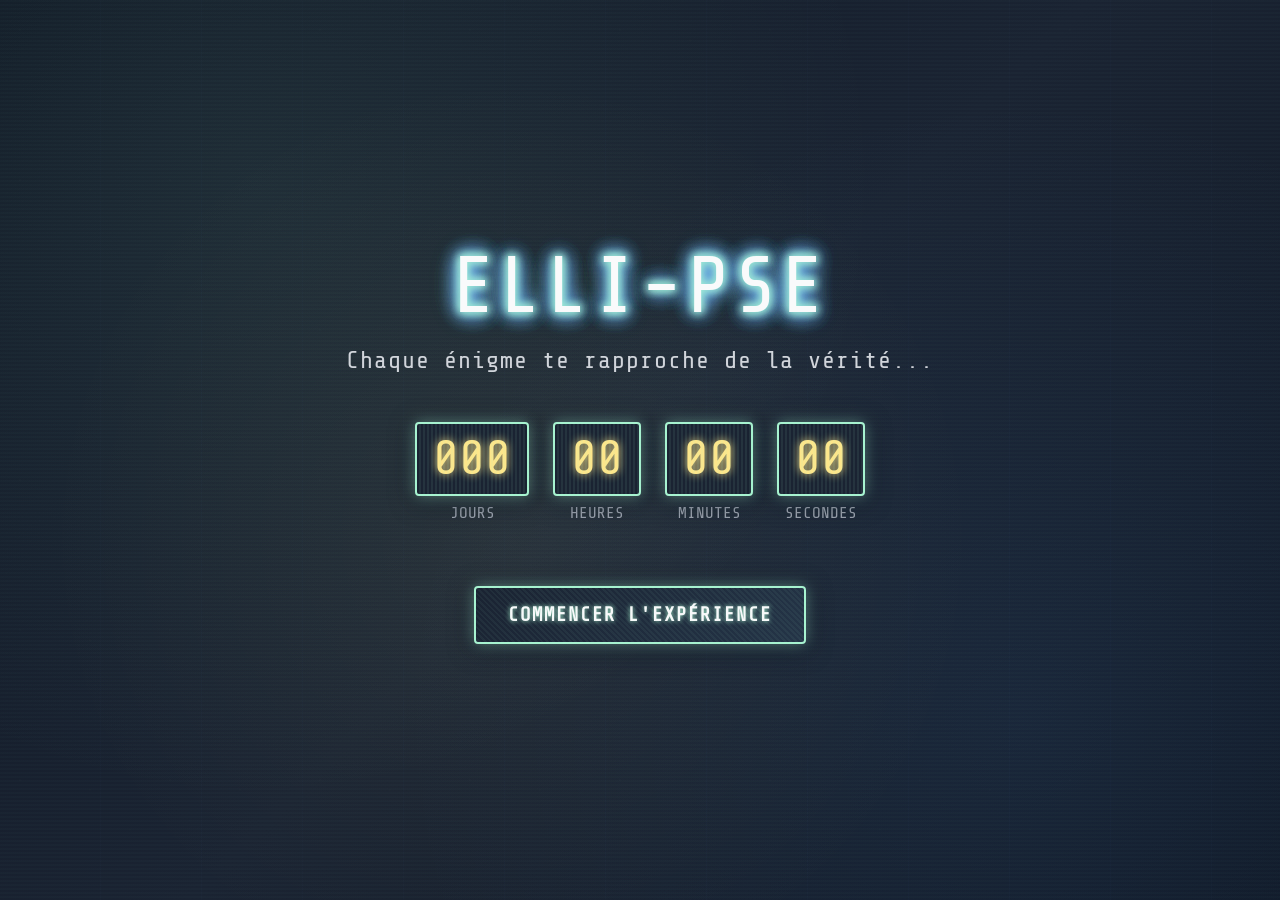
==== public/index.html @ 1a7c295f "Premier déploiement ELLI-PSE" ====
<!DOCTYPE html>
<html lang="fr">
<head>
    <!-- ============================================
         ELLI-PSE - Expérience Interactive Transmédia
         Version: 1.5.20
         © 2025 - La Grande Ourse Prod
    ============================================= -->
    
    <!-- Meta tags essentiels -->
<meta charset="UTF-8">
    <meta name="viewport" content="width=device-width, initial-scale=1.0">
    <meta name="description" content="ELLI-PSE - Une mini-série interactive en 10 épisodes. Résous les énigmes, découvre la vérité derrière Alex.">
    <meta name="theme-color" content="#0F1724">
    
    <!-- Open Graph pour les réseaux sociaux -->
    <meta property="og:title" content="ELLI-PSE - Expérience Interactive">
    <meta property="og:description" content="Une mini-série interactive où chaque indice compte. Plonge dans un thriller immersif et sombre.">
    <meta property="og:type" content="website">
    
<title>ELLI-PSE</title>
    
    <!-- Préchargement des polices pour de meilleures performances -->
    <link rel="preconnect" href="https://fonts.googleapis.com">
    <link rel="preconnect" href="https://fonts.gstatic.com" crossorigin>
    
    <!-- Polices -->
    <link href="https://fonts.googleapis.com/css2?family=Share+Tech+Mono&display=swap" rel="stylesheet">
    
    <!-- Icônes Font Awesome -->
    <link rel="stylesheet" href="https://cdnjs.cloudflare.com/ajax/libs/font-awesome/6.0.0-beta3/css/all.min.css" 
          integrity="sha512-Fo3rlrZj/k7ujTnHg4CGR2D7kSs0v4LLanw2qksYuRlEzO+tcaEPQogQ0KaoGN26/zrn20ImR1DfuLWnOo7aBA==" 
          crossorigin="anonymous" 
          referrerpolicy="no-referrer">
    
    <!-- Feuille de styles principale -->
    <link rel="stylesheet" href="css/styles.css">
</head>
<body>
    <!-- 
    ============================================
    SKIP LINK POUR ACCESSIBILITÉ
    ============================================
    -->
    <a href="#main-content" class="visually-hidden">Aller au contenu principal</a>

    <!-- 
    ============================================
    PAGE D'ACCUEIL AVEC COMPTE À REBOURS
    ============================================
    -->
    <main class="container" id="homePage" role="main">
        <h1 class="title glitch-effect" data-text="ELLI-PSE">ELLI-PSE</h1>
        <p class="subtitle">Chaque énigme te rapproche de la vérité...</p>
        
        <!-- Compte à rebours -->
        <div class="countdown" role="timer" aria-label="Compte à rebours jusqu'au lancement">
            <div class="countdown-item">
                <div class="countdown-value" id="days" aria-label="Jours">000</div>
                <div class="countdown-label">JOURS</div>
            </div>
            <div class="countdown-item">
                <div class="countdown-value" id="hours" aria-label="Heures">00</div>
                <div class="countdown-label">HEURES</div>
            </div>
            <div class="countdown-item">
                <div class="countdown-value" id="minutes" aria-label="Minutes">00</div>
                <div class="countdown-label">MINUTES</div>
            </div>
            <div class="countdown-item">
                <div class="countdown-value" id="seconds" aria-label="Secondes">00</div>
                <div class="countdown-label">SECONDES</div>
            </div>
        </div>
        
        <button class="btn" id="startBtn" type="button" aria-haspopup="dialog">
            Commencer l'expérience
        </button>
    </main>
    
    <!-- 
    ============================================
    MODAL POUR LE CODE D'ACCÈS
    ============================================
    -->
    <div class="modal" id="accessModal" role="dialog" aria-modal="true" aria-labelledby="modalTitle">
        <div class="modal-content">
            <h2 class="modal-title" id="modalTitle">Entrez le code d'accès</h2>
            <label for="accessCode" class="visually-hidden">Code d'accès</label>
            <input type="text" 
                   class="modal-input" 
                   id="accessCode" 
                   placeholder="CODE D'ACCÈS" 
                   maxlength="12"
                   autocomplete="off"
                   aria-describedby="errorMessage">
            <div class="error-message" id="errorMessage" role="alert" aria-live="assertive">
                ⚠ Accès refusé
            </div>
            <div class="modal-buttons">
                <button class="btn modal-btn" id="submitBtn" type="button">Valider</button>
                <button class="btn modal-btn" id="cancelBtn" type="button">Annuler</button>
            </div>
        </div>
    </div>
    
    <!-- 
    ============================================
    MENU PRINCIPAL
    ============================================
    -->
    <div class="terminal-frame" id="mainMenu" role="navigation" aria-label="Menu principal">
        <header class="terminal-header">
            <div class="terminal-title">ELLI-PSE://terminal_access/main_menu</div>
            <div class="terminal-controls" aria-hidden="true">
                <div class="terminal-control control-red"></div>
                <div class="terminal-control control-yellow"></div>
                <div class="terminal-control control-green"></div>
            </div>
        </header>
        
        <h1 class="menu-title">MENU ELLI-PSE</h1>
        <p class="menu-subtitle">Explore les failles, découvre la vérité...</p>
        
        <div class="menu-grid" role="list">
            <div class="menu-item" 
                 data-target="enigmes" 
                 role="listitem" 
                 tabindex="0"
                 aria-label="Accéder aux énigmes">
                <div class="menu-icon" aria-hidden="true"><i class="fas fa-puzzle-piece"></i></div>
                <h2 class="menu-item-title">ÉNIGMES</h2>
                <p class="menu-desc">Résous les puzzles pour avancer dans l'histoire</p>
            </div>
            
            <div class="menu-item" 
                 data-target="episodes" 
                 role="listitem" 
                 tabindex="0"
                 aria-label="Accéder aux épisodes">
                <div class="menu-icon" aria-hidden="true"><i class="fas fa-film"></i></div>
                <h2 class="menu-item-title">ÉPISODES</h2>
                <p class="menu-desc">Découvre les chapitres de l'histoire</p>
            </div>
            
            <div class="menu-item" 
                 data-target="faq" 
                 role="listitem" 
                 tabindex="0"
                 aria-label="Accéder à la FAQ">
                <div class="menu-icon" aria-hidden="true"><i class="fas fa-question-circle"></i></div>
                <h2 class="menu-item-title">FAQ</h2>
                <p class="menu-desc">Toutes les réponses à tes questions</p>
            </div>
            
            <div class="menu-item" 
                 data-target="apropos" 
                 role="listitem" 
                 tabindex="0"
                 aria-label="Accéder à la page À propos">
                <div class="menu-icon" aria-hidden="true"><i class="fas fa-info-circle"></i></div>
                <h2 class="menu-item-title">À PROPOS DE NOUS</h2>
                <p class="menu-desc">Qui sommes-nous et quelle est notre mission</p>
            </div>
        </div>
        
        <a href="#" class="back-btn" id="homeBtn">Retour à l'accueil</a>
        
        <footer class="terminal-footer">
            <div class="status">
                <div class="status-dot" aria-hidden="true"></div>
                <span>Connexion sécurisée</span>
            </div>
            <div class="version">v1.5.20</div>
        </footer>
    </div>
    
    <!-- 
    ============================================
    PAGE FAQ
    ============================================
    -->
    <article class="terminal-frame content-page" id="faqPage">
        <header class="terminal-header">
            <div class="terminal-title">ELLI-PSE://terminal_access/faq</div>
            <div class="terminal-controls" aria-hidden="true">
                <div class="terminal-control control-red"></div>
                <div class="terminal-control control-yellow"></div>
                <div class="terminal-control control-green"></div>
            </div>
        </header>
        
        <h1 class="content-title">FAQ – Décrypte l'univers d'ELLI-PSE</h1>
        
        <section class="content-section">
            <div class="faq-item">
                <h3 class="faq-question">
                    <i class="fas fa-question-circle" aria-hidden="true"></i> 
                    Qu'est-ce qu'ELLI-PSE ?
                </h3>
                <p class="faq-answer">Une mini-série interactive en 10 épisodes, où chaque indice compte. Plus tu explores, plus tu comprends la vérité derrière Alex.</p>
            </div>
            
            <div class="faq-item">
                <h3 class="faq-question">
                    <i class="fas fa-gamepad" aria-hidden="true"></i> 
                    Comment participer à l'expérience interactive ?
                </h3>
                <p class="faq-answer">Sur chaque épisode, des énigmes sont cachées. Trouve les codes, scanne les indices, et accède à des révélations exclusives via cette plateforme.</p>
            </div>
            
            <div class="faq-item">
                <h3 class="faq-question">
                    <i class="fas fa-calendar-alt" aria-hidden="true"></i> 
                    Quand sortent les prochains épisodes ?
                </h3>
                <p class="faq-answer">Le premier épisode sera disponible le dimanche 25 janvier 2026 à 15h20. Les suivants seront débloqués chaque dimanche à la même heure. Le menu "Épisodes" affiche le planning complet.</p>
            </div>
            
            <div class="faq-item">
                <h3 class="faq-question">
                    <i class="fas fa-user-circle" aria-hidden="true"></i> 
                    Ai-je besoin d'un compte pour jouer ?
                </h3>
                <p class="faq-answer">Non, pas besoin de compte. Tu peux accéder librement aux énigmes et vidéos. Mais attention : certains codes ne sont trouvables qu'en communauté...</p>
            </div>
            
            <div class="faq-item">
                <h3 class="faq-question">
                    <i class="fas fa-lightbulb" aria-hidden="true"></i> 
                    Un indice sera-t-il donné si je bloque sur une énigme ?
                </h3>
                <p class="faq-answer">Oui, via notre groupe Telegram (lien disponible après certains épisodes), où les spectateurs s'entraident pour percer les mystères d'ELLI-PSE.</p>
            </div>
            
            <div class="faq-item">
                <h3 class="faq-question">
                    <i class="fas fa-clock" aria-hidden="true"></i> 
                    Puis-je visionner les épisodes plus tard ?
                </h3>
                <p class="faq-answer">Oui, une fois débloqués, tous les épisodes restent disponibles dans la rubrique "Épisodes" pour être visionnés à tout moment.</p>
            </div>
            
            <div class="faq-item">
                <h3 class="faq-question">
                    <i class="fas fa-coins" aria-hidden="true"></i> 
                    L'expérience est-elle gratuite ?
                </h3>
                <p class="faq-answer">Oui, le projet est 100 % gratuit et indépendant. Partager la série est la meilleure façon de nous soutenir.</p>
            </div>
            
            <div class="faq-item">
                <h3 class="faq-question">
                    <i class="fas fa-book" aria-hidden="true"></i> 
                    Est-ce une histoire vraie ?
                </h3>
                <p class="faq-answer">Non. Bien que l'univers s'inspire d'éléments réalistes, tout est fictif et conçu pour l'expérience interactive.</p>
            </div>
            
            <div class="faq-item">
                <h3 class="faq-question">
                    <i class="fas fa-user-secret" aria-hidden="true"></i> 
                    Qui est vraiment Alex ?
                </h3>
                <p class="faq-answer">Certains disent qu'il est une victime, d'autres qu'il cache plus qu'il ne le montre. La vérité se cache dans les fichiers que toi seul peux déverrouiller.</p>
            </div>
            
            <div class="faq-item">
                <h3 class="faq-question">
                    <i class="fas fa-exclamation-triangle" aria-hidden="true"></i> 
                    Puis-je échouer dans l'expérience ?
                </h3>
                <p class="faq-answer">Il n'y a pas d'échec… seulement des vérités que tu n'as pas encore découvertes. Plus tu cherches, plus le puzzle se complète. Mais attention : chaque seconde compte.</p>
            </div>
        </section>
        
        <a href="#" class="back-btn back-to-menu">Retour au menu</a>
        
        <footer class="terminal-footer">
            <div class="status">
                <div class="status-dot" aria-hidden="true"></div>
                <span>Connexion sécurisée</span>
            </div>
            <div class="version">v1.5.20</div>
        </footer>
    </article>
    
    <!-- 
    ============================================
    PAGE À PROPOS
    ============================================
    -->
    <article class="terminal-frame content-page" id="aproposPage">
        <header class="terminal-header">
            <div class="terminal-title">ELLI-PSE://terminal_access/about</div>
            <div class="terminal-controls" aria-hidden="true">
                <div class="terminal-control control-red"></div>
                <div class="terminal-control control-yellow"></div>
                <div class="terminal-control control-green"></div>
            </div>
        </header>
        
        <h1 class="content-title">À propos – La Grande Ourse x ELLI-PSE</h1>
        
        <section class="content-section">
            <p class="about-text">La Grande Ourse est une boîte de production indépendante fondée par trois passionnés d'audiovisuel, née de l'association L'Étoile de la Grande Ourse.</p>
            
            <p class="about-text">Notre objectif : donner vie à des idées originales et faire émerger les talents de jeunes créateurs issus de la banlieue sud de Paris.</p>
            
            <p class="about-text">Nous croyons en la force des histoires, en leur pouvoir de fédérer, d'émouvoir et d'inspirer. Chaque projet que nous portons vise à offrir une voix à ceux qu'on entend trop peu, à créer des récits percutants, immersifs et porteurs de sens.</p>
            
            <p class="about-text">Avec ELLI-PSE, notre ambition est claire : plonger le public dans un thriller immersif, sombre et intrigant, où chaque épisode dévoile une nouvelle pièce du puzzle. Énigmes, indices cachés, secrets enfouis… à vous de découvrir la vérité.</p>
            
            <div class="mission-section">
                <h2 class="mission-title">
                    <i class="fas fa-bullseye" aria-hidden="true"></i> 
                    Notre mission
                </h2>
                <ul class="mission-list">
                    <li class="mission-item">Offrir des récits percutants et interactifs</li>
                    <li class="mission-item">Éveiller, surprendre, déranger parfois, toujours captiver</li>
                    <li class="mission-item">Créer une communauté de spectateurs-enquêteurs qui vivent l'histoire en même temps qu'ils la regardent</li>
                </ul>
            </div>
            
            <div class="mission-section">
                <h2 class="mission-title">
                    <i class="fas fa-lightbulb" aria-hidden="true"></i> 
                    Et après ?
                </h2>
                <p class="about-text">ELLI-PSE n'est qu'un début. De nouveaux formats arrivent bientôt : courts-métrages, séries web, expériences interactives inédites.</p>
                <p class="about-text">Merci de soutenir ce projet indépendant en partageant la série et en rejoignant l'aventure.</p>
            </div>
            
            <nav class="social-section" aria-label="Liens sociaux">
                <a href="https://instagram.com/lgoprod" 
                   target="_blank" 
                   rel="noopener noreferrer" 
                   class="social-link"
                   aria-label="Suivez-nous sur Instagram @lgoprod (ouvre dans un nouvel onglet)">
                    <i class="fab fa-instagram" aria-hidden="true"></i> 
                    Suivez-nous sur Instagram : @lgoprod
                </a>
                <a href="mailto:grandeourseprod@gmail.com" 
                   class="social-link"
                   aria-label="Envoyer un email à grandeourseprod@gmail.com">
                    <i class="fas fa-envelope" aria-hidden="true"></i> 
                    Contactez-nous : grandeourseprod@gmail.com
                </a>
</nav>
            
            <p class="copyright">© 2025 – La Grande Ourse Prod</p>
        </section>
        
        <a href="#" class="back-btn back-to-menu">Retour au menu</a>
        
        <footer class="terminal-footer">
            <div class="status">
                <div class="status-dot" aria-hidden="true"></div>
                <span>Connexion sécurisée</span>
            </div>
            <div class="version">v1.5.20</div>
        </footer>
    </article>
    
    <!-- 
    ============================================
    PAGE ÉNIGMES
    ============================================
    -->
    <article class="terminal-frame content-page" id="enigmesPage">
        <header class="terminal-header">
            <div class="terminal-title">ELLI-PSE://terminal_access/enigmes</div>
            <div class="terminal-controls" aria-hidden="true">
                <div class="terminal-control control-red"></div>
                <div class="terminal-control control-yellow"></div>
                <div class="terminal-control control-green"></div>
            </div>
        </header>
        
        <h1 class="content-title">ÉNIGMES</h1>
        <p class="subtitle">Sélectionnez un dossier et entrez le code d'accès pour déverrouiller les indices</p>
        
        <!-- Section de progression -->
        <section class="progress-section" id="progressSection" aria-label="Progression du mystère">
            <div class="mission-section">
                <h2 class="mission-title">
                    <i class="fas fa-puzzle-piece" aria-hidden="true"></i> 
                    Progression du mystère
                </h2>
                <div class="progress-container">
                    <div class="progress-bar" role="progressbar" aria-valuenow="0" aria-valuemin="0" aria-valuemax="8">
                        <div class="progress-fill" id="progressFill"></div>
                        <div class="progress-text" id="progressText">0/8 lettres découvertes</div>
                    </div>
                    <div class="letters-discovered" id="lettersDiscovered" role="list" aria-label="Lettres découvertes">
                        <div class="letter-slot" data-position="1" role="listitem" aria-label="Lettre 1: non découverte">?</div>
                        <div class="letter-slot" data-position="2" role="listitem" aria-label="Lettre 2: non découverte">?</div>
                        <div class="letter-slot" data-position="3" role="listitem" aria-label="Lettre 3: non découverte">?</div>
                        <div class="letter-slot" data-position="4" role="listitem" aria-label="Lettre 4: non découverte">?</div>
                        <div class="letter-slot" data-position="5" role="listitem" aria-label="Lettre 5: non découverte">?</div>
                        <div class="letter-slot" data-position="6" role="listitem" aria-label="Lettre 6: non découverte">?</div>
                        <div class="letter-slot" data-position="7" role="listitem" aria-label="Lettre 7: non découverte">?</div>
                        <div class="letter-slot" data-position="8" role="listitem" aria-label="Lettre 8: non découverte">?</div>
                    </div>
                    <div class="final-word" id="finalWord" style="display: none;" role="alert">
                        <div class="final-word-title">🎉 MYSTÈRE RÉSOLU ! 🎉</div>
                        <div class="final-word-text">ELLIPSE2</div>
                        <div class="final-word-subtitle">Félicitations ! Vous avez percé le secret d'ELLI-PSE.</div>
                    </div>
                </div>
            </div>
        </section>
        
        <section class="content-section">
            <!-- Grille des dossiers d'énigmes -->
            <div class="enigme-folders-grid" role="list" aria-label="Dossiers des énigmes">
                <div class="enigme-folder" 
                     data-episode="1" 
                     data-password="Le vrai fichier est ailleurs"
                     role="listitem"
                     tabindex="0"
                     aria-label="Dossier Épisode 1 - Verrouillé">
                    <div class="folder-icon" aria-hidden="true"><i class="fas fa-folder"></i></div>
                    <div class="folder-title">ÉPISODE 1</div>
                    <div class="folder-status">VERROUILLÉ</div>
                </div>
                
                <div class="enigme-folder" 
                     data-episode="2" 
                     data-password="AL920315"
                     role="listitem"
                     tabindex="0"
                     aria-label="Dossier Épisode 2 - Verrouillé">
                    <div class="folder-icon" aria-hidden="true"><i class="fas fa-folder"></i></div>
                    <div class="folder-title">ÉPISODE 2</div>
                    <div class="folder-status">VERROUILLÉ</div>
                </div>
                
                <div class="enigme-folder" 
                     data-episode="3" 
                     data-password="Homework got your head in a whirl?"
                     role="listitem"
                     tabindex="0"
                     aria-label="Dossier Épisode 3 - Verrouillé">
                    <div class="folder-icon" aria-hidden="true"><i class="fas fa-folder"></i></div>
                    <div class="folder-title">ÉPISODE 3</div>
                    <div class="folder-status">VERROUILLÉ</div>
                </div>
                
                <div class="enigme-folder" 
                     data-episode="4" 
                     data-password="Attention, le danger approche rapidement"
                     role="listitem"
                     tabindex="0"
                     aria-label="Dossier Épisode 4 - Verrouillé">
                    <div class="folder-icon" aria-hidden="true"><i class="fas fa-folder"></i></div>
                    <div class="folder-title">ÉPISODE 4</div>
                    <div class="folder-status">VERROUILLÉ</div>
                </div>
                
                <div class="enigme-folder" 
                     data-episode="5" 
                     data-password="4.7-Pourpre"
                     role="listitem"
                     tabindex="0"
                     aria-label="Dossier Épisode 5 - Verrouillé">
                    <div class="folder-icon" aria-hidden="true"><i class="fas fa-folder"></i></div>
                    <div class="folder-title">ÉPISODE 5</div>
                    <div class="folder-status">VERROUILLÉ</div>
                </div>
                
                <div class="enigme-folder" 
                     data-episode="6" 
                     data-password="MOSAÏQUE"
                     role="listitem"
                     tabindex="0"
                     aria-label="Dossier Épisode 6 - Verrouillé">
                    <div class="folder-icon" aria-hidden="true"><i class="fas fa-folder"></i></div>
                    <div class="folder-title">ÉPISODE 6</div>
                    <div class="folder-status">VERROUILLÉ</div>
                </div>
                
                <div class="enigme-folder" 
                     data-episode="7" 
                     data-password="SALTCRYPTO_EVA94"
                     role="listitem"
                     tabindex="0"
                     aria-label="Dossier Épisode 7 - Verrouillé">
                    <div class="folder-icon" aria-hidden="true"><i class="fas fa-folder"></i></div>
                    <div class="folder-title">ÉPISODE 7</div>
                    <div class="folder-status">VERROUILLÉ</div>
                </div>
                
                <div class="enigme-folder" 
                     data-episode="8" 
                     data-password="05.22.01.94"
                     role="listitem"
                     tabindex="0"
                     aria-label="Dossier Épisode 8 - Verrouillé">
                    <div class="folder-icon" aria-hidden="true"><i class="fas fa-folder"></i></div>
                    <div class="folder-title">ÉPISODE 8</div>
                    <div class="folder-status">VERROUILLÉ</div>
                </div>
                
                <div class="enigme-folder" 
                     data-episode="9" 
                     data-password="Lot 47"
                     role="listitem"
                     tabindex="0"
                     aria-label="Dossier Épisode 9 - Verrouillé">
                    <div class="folder-icon" aria-hidden="true"><i class="fas fa-folder"></i></div>
                    <div class="folder-title">ÉPISODE 9</div>
                    <div class="folder-status">VERROUILLÉ</div>
                </div>
                
                <div class="enigme-folder" 
                     data-episode="10" 
                     data-password="ELLIPSE2"
                     role="listitem"
                     tabindex="0"
                     aria-label="Dossier Épisode 10 - Verrouillé">
                    <div class="folder-icon" aria-hidden="true"><i class="fas fa-folder"></i></div>
                    <div class="folder-title">ÉPISODE 10</div>
                    <div class="folder-status">VERROUILLÉ</div>
                </div>
            </div>
            
            <!-- Section d'authentification -->
            <div class="enigme-auth-section" id="enigmeAuthSection" style="display: none;">
                <div class="mission-section">
                    <h2 class="mission-title">
                        <i class="fas fa-key" aria-hidden="true"></i> 
                        Authentification requise
                    </h2>
                    <p class="about-text" id="selectedEpisodeText">
                        Saisissez le mot de passe pour accéder aux indices de l'épisode sélectionné.
                    </p>
                    
                    <div class="text-center" style="margin: 2rem 0;">
                        <label for="enigmePasswordInput" class="visually-hidden">Mot de passe de l'énigme</label>
                        <input type="password" 
                               class="enigme-password-input" 
                               id="enigmePasswordInput" 
                               placeholder="MOT DE PASSE" 
                               maxlength="50"
                               autocomplete="off">
                        <div style="margin-top: 1rem;">
                            <button class="btn enigme-submit-btn" id="enigmeSubmitBtn" type="button">
                                DÉVERROUILLER
                            </button>
                            <button class="btn enigme-cancel-btn" id="enigmeCancelBtn" type="button">
                                ANNULER
                            </button>
                        </div>
                    </div>
                </div>
            </div>
            
            <!-- Contenu déverrouillé -->
            <div class="enigme-content" id="enigmeContent" style="display: none;">
                <div class="mission-section">
                    <h2 class="mission-title" id="contentTitle">
                        <i class="fas fa-unlock" aria-hidden="true"></i> 
                        INDICE DÉCHIFFRÉ
                    </h2>
                    <div class="enigme-unlocked-content" id="unlockedContent">
                        <!-- Le contenu sera injecté dynamiquement via JavaScript -->
                    </div>
                    
                    <!-- Container pour les fichiers bonus (chargés depuis episodes.json) -->
                    <div id="bonusFilesContainer" class="bonus-section" style="display: none;">
                        <!-- Les fichiers bonus seront injectés ici automatiquement -->
                    </div>
                    
                    <div class="text-center" style="margin: 2rem 0;">
                        <button class="btn" id="backToFoldersBtn" type="button">
                            RETOUR AUX DOSSIERS
                        </button>
                    </div>
                </div>
            </div>
        </section>
        
        <a href="#" class="back-btn back-to-menu">Retour au menu</a>
        
        <footer class="terminal-footer">
            <div class="status">
                <div class="status-dot" aria-hidden="true"></div>
                <span>Connexion sécurisée</span>
            </div>
            <div class="version">v1.5.20</div>
        </footer>
    </article>
    
    <!-- 
    ============================================
    PAGE ÉPISODES
    ============================================
    -->
    <article class="terminal-frame content-page" id="episodesPage">
        <header class="terminal-header">
            <div class="terminal-title">ELLI-PSE://terminal_access/episodes</div>
            <div class="terminal-controls" aria-hidden="true">
                <div class="terminal-control control-red"></div>
                <div class="terminal-control control-yellow"></div>
                <div class="terminal-control control-green"></div>
            </div>
        </header>
        
        <h1 class="content-title">ÉPISODES</h1>
        <p class="subtitle">Le premier épisode sera diffusé le dimanche 25 janvier 2026 à 15h20.<br>Les suivants arriveront chaque dimanche à la même heure...</p>
        
        <!-- Grille des épisodes générée dynamiquement -->
        <section class="content-section">
            <div class="episodes-grid" id="episodesGrid" role="list" aria-label="Liste des épisodes">
                <!-- Les épisodes seront générés dynamiquement via JavaScript -->
            </div>
        </section>
        
        <!-- Planning des énigmes avec boutons de résolution -->
        <section class="content-section">
            <div class="mission-section">
                <h2 class="mission-title">
                    <i class="fas fa-key" aria-hidden="true"></i> 
                    Planning des Énigmes
                </h2>
                <ul class="episodes-list" id="episodesList" role="list">
                    <li class="episode-item" data-episode="1">
                        <div class="episode-info">
                            <span class="episode-label">Épisode 1</span>
                            <span class="episode-date">25 janvier 2026 – 15h20</span>
                        </div>
                        <button class="enigme-resolve-btn locked" id="resolveBtn-1" type="button" aria-label="Résoudre l'énigme de l'épisode 1">
                            <i class="fas fa-lock" aria-hidden="true"></i> Résoudre l'énigme
                        </button>
                    </li>
                    <li class="episode-item" data-episode="2">
                        <div class="episode-info">
                            <span class="episode-label">Épisode 2</span>
                            <span class="episode-date">Chaque dimanche – 15h20</span>
                        </div>
                        <button class="enigme-resolve-btn locked" id="resolveBtn-2" type="button" aria-label="Résoudre l'énigme de l'épisode 2">
                            <i class="fas fa-lock" aria-hidden="true"></i> Résoudre l'énigme
                        </button>
                    </li>
                    <li class="episode-item" data-episode="3">
                        <div class="episode-info">
                            <span class="episode-label">Épisode 3</span>
                            <span class="episode-date">Chaque dimanche – 15h20</span>
                        </div>
                        <button class="enigme-resolve-btn locked" id="resolveBtn-3" type="button" aria-label="Résoudre l'énigme de l'épisode 3">
                            <i class="fas fa-lock" aria-hidden="true"></i> Résoudre l'énigme
                        </button>
                    </li>
                    <li class="episode-item" data-episode="4">
                        <div class="episode-info">
                            <span class="episode-label">Épisode 4</span>
                            <span class="episode-date">Chaque dimanche – 15h20</span>
                        </div>
                        <button class="enigme-resolve-btn locked" id="resolveBtn-4" type="button" aria-label="Résoudre l'énigme de l'épisode 4">
                            <i class="fas fa-lock" aria-hidden="true"></i> Résoudre l'énigme
                        </button>
                    </li>
                    <li class="episode-item" data-episode="5">
                        <div class="episode-info">
                            <span class="episode-label">Épisode 5</span>
                            <span class="episode-date">Chaque dimanche – 15h20</span>
                        </div>
                        <button class="enigme-resolve-btn locked" id="resolveBtn-5" type="button" aria-label="Résoudre l'énigme de l'épisode 5">
                            <i class="fas fa-lock" aria-hidden="true"></i> Résoudre l'énigme
                        </button>
                    </li>
                    <li class="episode-item" data-episode="6">
                        <div class="episode-info">
                            <span class="episode-label">Épisode 6</span>
                            <span class="episode-date">Chaque dimanche – 15h20</span>
                        </div>
                        <button class="enigme-resolve-btn locked" id="resolveBtn-6" type="button" aria-label="Résoudre l'énigme de l'épisode 6">
                            <i class="fas fa-lock" aria-hidden="true"></i> Résoudre l'énigme
                        </button>
                    </li>
                    <li class="episode-item" data-episode="7">
                        <div class="episode-info">
                            <span class="episode-label">Épisode 7</span>
                            <span class="episode-date">Chaque dimanche – 15h20</span>
                        </div>
                        <button class="enigme-resolve-btn locked" id="resolveBtn-7" type="button" aria-label="Résoudre l'énigme de l'épisode 7">
                            <i class="fas fa-lock" aria-hidden="true"></i> Résoudre l'énigme
                        </button>
                    </li>
                    <li class="episode-item" data-episode="8">
                        <div class="episode-info">
                            <span class="episode-label">Épisode 8</span>
                            <span class="episode-date">Chaque dimanche – 15h20</span>
                        </div>
                        <button class="enigme-resolve-btn locked" id="resolveBtn-8" type="button" aria-label="Résoudre l'énigme de l'épisode 8">
                            <i class="fas fa-lock" aria-hidden="true"></i> Résoudre l'énigme
                        </button>
                    </li>
                    <li class="episode-item" data-episode="9">
                        <div class="episode-info">
                            <span class="episode-label">Épisode 9</span>
                            <span class="episode-date">Chaque dimanche – 15h20</span>
                        </div>
                        <button class="enigme-resolve-btn locked" id="resolveBtn-9" type="button" aria-label="Résoudre l'énigme de l'épisode 9">
                            <i class="fas fa-lock" aria-hidden="true"></i> Résoudre l'énigme
                        </button>
                    </li>
                    <li class="episode-item" data-episode="10">
                        <div class="episode-info">
                            <span class="episode-label">Épisode 10</span>
                            <span class="episode-date">Finale – 15h20</span>
                        </div>
                        <button class="enigme-resolve-btn locked" id="resolveBtn-10" type="button" aria-label="Résoudre l'énigme de l'épisode 10">
                            <i class="fas fa-lock" aria-hidden="true"></i> Résoudre l'énigme
                        </button>
                    </li>
                </ul>
            </div>
        </section>
        
        <a href="#" class="back-btn back-to-menu">Retour au menu</a>
        
        <footer class="terminal-footer">
            <div class="status">
                <div class="status-dot" aria-hidden="true"></div>
                <span>Connexion sécurisée</span>
            </div>
            <div class="version">v1.5.20</div>
        </footer>
    </article>

    <!-- 
    ============================================
    NOTIFICATIONS ET OVERLAYS
    ============================================
    -->
    
    <!-- Notification de chargement -->
    <div class="enigme-loading" id="enigmeLoading" role="status" aria-live="polite">
        <div class="enigme-loading-text">Téléchargement de l'indice...</div>
        <div class="enigme-loading-bar">
            <div class="enigme-loading-progress" id="enigmeLoadingProgress"></div>
        </div>
    </div>
    
    <!-- Notification de succès/erreur -->
    <div class="enigme-notification" id="enigmeNotification" role="alert" aria-live="assertive">
        <div class="enigme-notification-icon">
            <i class="fas fa-check-circle" id="enigmeNotificationIcon"></i>
        </div>
        <div class="enigme-notification-text" id="enigmeNotificationText">
            Accès autorisé - indice déverrouillé.
        </div>
    </div>
    
    <!-- Notification de téléchargement -->
    <div class="download-notification" id="downloadNotification" role="alert" aria-live="polite">
        <div class="download-notification-icon" aria-hidden="true">
            <i class="fas fa-download"></i>
        </div>
        <div class="download-notification-text" id="downloadNotificationText">
            Fichier téléchargé avec succès !
        </div>
        <div class="download-notification-subtitle" id="downloadNotificationSubtitle">
            Le fichier a été ajouté à vos téléchargements.
        </div>
    </div>
    
    <!-- Overlay d'empreinte digitale (pour animations futures) -->
    <div class="fingerprint-overlay" id="fingerprintOverlay" aria-hidden="true">
        <div class="fingerprint-container">
            <div class="fingerprint-icon">
                <i class="fas fa-fingerprint"></i>
            </div>
            <div class="fingerprint-scan"></div>
        </div>
    </div>
    
    <!-- Effets visuels de fond -->
    <div class="glitch-effect-bg" aria-hidden="true"></div>
    <div class="distortion" id="distortion" aria-hidden="true"></div>

    <!-- Script principal -->
    <script src="js/app.js"></script>
</body>
</html>
---- public/css/styles.css ----
/**
 * ELLI-PSE - Styles principaux
 * Version: 1.5.20
 * 
 * Structure du fichier :
 * 1. Variables CSS (Design Tokens)
 * 2. Reset & Base
 * 3. Animations (Keyframes)
 * 4. Layout & Containers
 * 5. Typography
 * 6. Buttons
 * 7. Modal
 * 8. Terminal Frame & Menu
 * 9. Pages de contenu (FAQ, À propos)
 * 10. Épisodes
 * 11. Énigmes & Progression
 * 12. Fichiers bonus
 * 13. Notifications
 * 14. Effets visuels
 * 15. Media Queries (Responsive)
 */

/* ==========================================================================
   1. VARIABLES CSS (Design Tokens)
   ========================================================================== */
:root {
    /* Couleurs de fond */
    --primary-bg: #0F1724;
    --secondary-bg: #1A2332;
    
    /* Couleurs d'accent */
    --accent-cyan: #A7F3D0;
    --accent-yellow: #FDE68A;
    --accent-blue: #60A5FA;
    
    /* Couleurs de texte */
    --text-primary: #F9FAFB;
    --text-secondary: #D1D5DB;
    --text-muted: #9CA3AF;
    
    /* Bordures et ombres */
    --border-color: #374151;
    --glow-cyan: 0 0 15px rgba(167, 243, 208, 0.4);
    --glow-yellow: 0 0 15px rgba(253, 230, 138, 0.4);
    --glow-blue: 0 0 15px rgba(96, 165, 250, 0.4);
    --card-shadow: 0 4px 25px rgba(15, 23, 36, 0.6);
    
    /* Couleur d'erreur */
    --error-red: #F87171;
    
    /* Transitions */
    --transition-fast: 0.3s ease;
    --transition-medium: 0.5s ease;
}

/* ==========================================================================
   2. RESET & BASE
   ========================================================================== */
*,
*::before,
*::after {
    margin: 0;
    padding: 0;
    box-sizing: border-box;
}

* {
    font-family: 'Share Tech Mono', 'Courier New', monospace;
    color: var(--text-primary);
}

html {
    scroll-behavior: smooth;
}

body {
    background:
        radial-gradient(circle at 20% 20%, rgba(167, 243, 208, 0.08) 0%, transparent 50%),
        radial-gradient(circle at 80% 80%, rgba(96, 165, 250, 0.08) 0%, transparent 50%),
        radial-gradient(circle at 40% 60%, rgba(253, 230, 138, 0.05) 0%, transparent 50%),
        linear-gradient(135deg, #0F1724 0%, #1A2332 50%, #0F1724 100%);
    background-attachment: fixed;
    overflow-x: hidden;
    display: flex;
    flex-direction: column;
    justify-content: center;
    align-items: center;
    min-height: 100vh;
    position: relative;
}

/* Effet scanlines */
body::before {
    content: '';
    position: fixed;
    top: 0;
    left: 0;
    width: 100%;
    height: 100%;
    background:
        repeating-linear-gradient(
            0deg,
            transparent,
            transparent 2px,
            rgba(167, 243, 208, 0.02) 2px,
            rgba(167, 243, 208, 0.02) 4px
        ),
        repeating-linear-gradient(
            90deg,
            transparent,
            transparent 100px,
            rgba(96, 165, 250, 0.015) 100px,
            rgba(96, 165, 250, 0.015) 101px
        );
    pointer-events: none;
    z-index: -1;
    animation: scanlines 20s linear infinite;
}

/* Effet grain numérique */
body::after {
    content: '';
    position: fixed;
    top: 0;
    left: 0;
    width: 100%;
    height: 100%;
    background-image:
        radial-gradient(1px 1px at 20px 30px, rgba(167, 243, 208, 0.15), transparent),
        radial-gradient(1px 1px at 40px 70px, rgba(96, 165, 250, 0.1), transparent),
        radial-gradient(1px 1px at 90px 40px, rgba(253, 230, 138, 0.1), transparent),
        radial-gradient(1px 1px at 130px 80px, rgba(167, 243, 208, 0.1), transparent);
    background-repeat: repeat;
    background-size: 150px 150px;
    pointer-events: none;
    z-index: -1;
    opacity: 0.3;
    animation: digitalGrain 8s infinite;
}

/* Focus visible pour accessibilité */
:focus-visible {
    outline: 2px solid var(--accent-cyan);
    outline-offset: 2px;
}

/* ==========================================================================
   3. ANIMATIONS (Keyframes)
   ========================================================================== */
@keyframes scanlines {
    0% { transform: translateY(0); }
    100% { transform: translateY(4px); }
}

@keyframes digitalGrain {
    0%, 100% { opacity: 0.3; }
    50% { opacity: 0.2; }
}

@keyframes subtleGlitch {
    0%, 90%, 100% {
        text-shadow:
            0 0 10px var(--accent-cyan),
            0 0 20px var(--accent-blue),
            0 0 30px rgba(167, 243, 208, 0.3);
        transform: translateX(0);
    }
    91% {
        text-shadow:
            -1px 0 var(--accent-cyan),
            1px 0 var(--accent-blue),
            0 0 30px rgba(167, 243, 208, 0.3);
        transform: translateX(-1px);
    }
    93% {
        text-shadow:
            1px 0 var(--accent-cyan),
            -1px 0 var(--accent-blue),
            0 0 30px rgba(167, 243, 208, 0.3);
        transform: translateX(1px);
    }
    95% {
        text-shadow:
            0 0 10px var(--accent-cyan),
            0 0 20px var(--accent-blue),
            0 0 30px rgba(167, 243, 208, 0.3);
        transform: translateX(0);
    }
}

@keyframes glitch-1 {
    0%, 100% { transform: translateX(0); }
    20% { transform: translateX(-1px); }
    40% { transform: translateX(-1px); }
    60% { transform: translateX(1px); }
    80% { transform: translateX(1px); }
}

@keyframes glitch-2 {
    0%, 100% { transform: translateX(0); }
    20% { transform: translateX(1px); }
    40% { transform: translateX(1px); }
    60% { transform: translateX(-1px); }
    80% { transform: translateX(-1px); }
}

@keyframes hackScanLine {
    0% { left: -100%; }
    100% { left: 100%; }
}

@keyframes hackScanEffect {
    0% { left: -100%; }
    100% { left: 100%; }
}

@keyframes modalAppear {
    from {
        transform: scale(0.8);
        opacity: 0;
    }
    to {
        transform: scale(1);
        opacity: 1;
    }
}

@keyframes shake {
    0%, 100% { transform: translateX(0); }
    10%, 30%, 50%, 70%, 90% { transform: translateX(-5px); }
    20%, 40%, 60%, 80% { transform: translateX(5px); }
}

@keyframes bootUp {
    0% {
        opacity: 0;
        transform: scale(0.95);
    }
    50% { opacity: 0.5; }
    70% {
        opacity: 0.7;
        transform: scale(1.02);
    }
    100% {
        opacity: 1;
        transform: scale(1);
    }
}

@keyframes typing {
    from { width: 0; }
    to { width: 100%; }
}

@keyframes blink {
    from, to { opacity: 0; }
    50% { opacity: 1; }
}

@keyframes pulse {
    0% { opacity: 0.5; transform: scale(1); }
    50% { opacity: 1; transform: scale(1.1); }
    100% { opacity: 0.5; transform: scale(1); }
}

@keyframes fadeIn {
    from { opacity: 0; }
    to { opacity: 1; }
}

@keyframes letterReveal {
    0% {
        transform: scale(0.5) rotateY(180deg);
        opacity: 0;
    }
    50% {
        transform: scale(1.2) rotateY(90deg);
    }
    100% {
        transform: scale(1) rotateY(0deg);
        opacity: 1;
    }
}

@keyframes letterShine {
    0% { left: -100%; }
    100% { left: 100%; }
}

@keyframes progressShine {
    0% { transform: translateX(-100%); }
    100% { transform: translateX(100%); }
}

@keyframes finalWordAppear {
    0% {
        transform: scale(0.8);
        opacity: 0;
    }
    50% { transform: scale(1.05); }
    100% {
        transform: scale(1);
        opacity: 1;
    }
}

@keyframes finalWordPulse {
    0%, 100% { transform: scale(1); }
    50% { transform: scale(1.05); }
}

@keyframes notificationAppear {
    from {
        transform: translate(-50%, -50%) scale(0.8);
        opacity: 0;
    }
    to {
        transform: translate(-50%, -50%) scale(1);
        opacity: 1;
    }
}

@keyframes fingerprintPulse {
    0%, 100% {
        transform: scale(1);
        opacity: 0.7;
    }
    50% {
        transform: scale(1.1);
        opacity: 1;
    }
}

@keyframes fingerprintScan {
    0% { top: 0; opacity: 1; }
    50% { opacity: 0.5; }
    100% { top: 196px; opacity: 1; }
}

@keyframes glitchBg {
    0%, 90%, 100% { opacity: 0; }
    95% { opacity: 0.3; }
}

@keyframes distortionEffect {
    0% {
        opacity: 0;
        transform: scale(1);
    }
    50% {
        opacity: 1;
        transform: scale(1.02);
    }
    100% {
        opacity: 0;
        transform: scale(1);
    }
}

/* ==========================================================================
   4. LAYOUT & CONTAINERS
   ========================================================================== */
.container {
    text-align: center;
    padding: 2rem;
    z-index: 1;
    width: 100%;
    max-width: 800px;
    position: relative;
}

.content-section {
    margin-bottom: 2rem;
}

/* ==========================================================================
   5. TYPOGRAPHY
   ========================================================================== */
.title {
    font-size: 5rem;
    margin-bottom: 1rem;
    position: relative;
    display: inline-block;
    letter-spacing: 4px;
    font-weight: 300;
}

.glitch-effect {
    animation: subtleGlitch 4s infinite;
    color: var(--text-primary);
    text-shadow:
        0 0 10px var(--accent-cyan),
        0 0 20px var(--accent-blue),
        0 0 30px rgba(167, 243, 208, 0.3);
    position: relative;
}

.glitch-effect::before,
.glitch-effect::after {
    content: attr(data-text);
    position: absolute;
    top: 0;
    left: 0;
    width: 100%;
    height: 100%;
}

.glitch-effect::before {
    animation: glitch-1 0.8s infinite;
    color: var(--accent-cyan);
    z-index: -1;
}

.glitch-effect::after {
    animation: glitch-2 0.8s infinite;
    color: var(--accent-blue);
    z-index: -2;
}

.subtitle {
    font-size: 1.5rem;
    margin-bottom: 3rem;
    color: var(--text-secondary);
    letter-spacing: 1px;
    font-weight: 300;
}

.content-title {
    font-size: 2.5rem;
    margin-bottom: 2rem;
    text-align: center;
    text-shadow: var(--glow-cyan);
    letter-spacing: 2px;
    color: var(--accent-cyan);
}

/* ==========================================================================
   6. COUNTDOWN
   ========================================================================== */
.countdown {
    font-size: 2rem;
    margin-bottom: 3rem;
    display: flex;
    justify-content: center;
    gap: 1.5rem;
    flex-wrap: wrap;
}

.countdown-item {
    display: flex;
    flex-direction: column;
    align-items: center;
}

.countdown-value {
    font-size: 3rem;
    background: var(--secondary-bg);
    border: 2px solid var(--accent-cyan);
    padding: 0.5rem 1rem;
    min-width: 80px;
    color: var(--accent-yellow);
    box-shadow: var(--glow-cyan), var(--card-shadow);
    border-radius: 4px;
    position: relative;
    overflow: hidden;
    font-family: 'Share Tech Mono', monospace;
    text-shadow: 0 0 8px var(--accent-yellow);
}

.countdown-value::before {
    content: '';
    position: absolute;
    top: 0;
    left: -100%;
    width: 100%;
    height: 2px;
    background: linear-gradient(90deg, transparent, var(--accent-cyan), var(--accent-blue), transparent);
    animation: hackScanLine 3s infinite;
}

.countdown-value::after {
    content: '';
    position: absolute;
    top: 0;
    left: 0;
    width: 100%;
    height: 100%;
    background: repeating-linear-gradient(
        90deg,
        transparent,
        transparent 2px,
        rgba(167, 243, 208, 0.08) 2px,
        rgba(167, 243, 208, 0.08) 4px
    );
    pointer-events: none;
}

.countdown-label {
    margin-top: 0.5rem;
    font-size: 1rem;
    color: var(--text-muted);
    font-weight: 300;
}

/* ==========================================================================
   7. BUTTONS
   ========================================================================== */
.btn {
    background: linear-gradient(135deg, var(--secondary-bg), #243447);
    border: 2px solid var(--accent-cyan);
    color: var(--text-primary);
    padding: 1rem 2rem;
    font-size: 1.2rem;
    cursor: pointer;
    transition: all var(--transition-fast);
    position: relative;
    overflow: hidden;
    margin: 1rem;
    text-transform: uppercase;
    letter-spacing: 2px;
    border-radius: 4px;
    box-shadow: var(--glow-cyan), var(--card-shadow);
    font-weight: 600;
    font-family: 'Share Tech Mono', monospace;
    text-shadow: 0 0 5px var(--accent-cyan);
}

.btn::before {
    content: '';
    position: absolute;
    top: 0;
    left: -100%;
    width: 100%;
    height: 100%;
    background: linear-gradient(90deg, transparent, rgba(167, 243, 208, 0.2), rgba(96, 165, 250, 0.2), transparent);
    transition: left 0.4s ease;
}

.btn::after {
    content: '';
    position: absolute;
    top: 0;
    left: 0;
    width: 100%;
    height: 100%;
    background: repeating-linear-gradient(
        45deg,
        transparent,
        transparent 2px,
        rgba(167, 243, 208, 0.05) 2px,
        rgba(167, 243, 208, 0.05) 4px
    );
    pointer-events: none;
}

.btn:hover {
    border-color: var(--accent-yellow);
    color: var(--accent-yellow);
    box-shadow: var(--glow-yellow), var(--glow-cyan), var(--card-shadow);
    transform: translateY(-2px);
}

.btn:hover::before {
    left: 100%;
}

.btn:disabled {
    opacity: 0.5;
    cursor: not-allowed;
    border-color: var(--text-muted);
    color: var(--text-muted);
}

.btn:disabled:hover {
    border-color: var(--text-muted);
    color: var(--text-muted);
    box-shadow: var(--card-shadow);
    transform: none;
}

.btn:disabled::before {
    display: none;
}

.btn:active:not(:disabled) {
    transform: scale(0.98);
}

.back-btn {
    display: inline-block;
    margin-top: 2rem;
    padding: 0.8rem 1.5rem;
    background: var(--primary-bg);
    border: 1px solid var(--border-color);
    color: var(--text-secondary);
    text-decoration: none;
    font-size: 1rem;
    cursor: pointer;
    transition: all var(--transition-fast);
    text-transform: uppercase;
    letter-spacing: 1px;
    border-radius: 4px;
    font-weight: 300;
}

.back-btn:hover {
    border-color: var(--accent-cyan);
    color: var(--accent-cyan);
    box-shadow: var(--glow-cyan);
}

.back-btn::before {
    content: "< ";
}

/* ==========================================================================
   8. MODAL
   ========================================================================== */
.modal {
    display: none;
    position: fixed;
    top: 0;
    left: 0;
    width: 100%;
    height: 100%;
    background-color: rgba(15, 23, 36, 0.9);
    z-index: 10;
    justify-content: center;
    align-items: center;
}

.modal-content {
    background: linear-gradient(135deg, var(--secondary-bg), #243447);
    border: 2px solid var(--accent-cyan);
    padding: 2rem;
    width: 90%;
    max-width: 500px;
    position: relative;
    box-shadow: var(--glow-cyan), var(--glow-blue), var(--card-shadow);
    animation: modalAppear var(--transition-medium);
    border-radius: 8px;
    backdrop-filter: blur(15px);
}

.modal-content::before {
    content: '';
    position: absolute;
    top: 0;
    left: 0;
    width: 100%;
    height: 100%;
    background: repeating-linear-gradient(
        45deg,
        transparent,
        transparent 20px,
        rgba(167, 243, 208, 0.03) 20px,
        rgba(167, 243, 208, 0.03) 22px
    );
    pointer-events: none;
    border-radius: 6px;
}

.modal-title {
    font-size: 1.5rem;
    margin-bottom: 1.5rem;
    text-transform: uppercase;
    letter-spacing: 2px;
    color: var(--accent-cyan);
    text-shadow: 0 0 8px var(--accent-cyan);
}

.modal-input {
    width: 100%;
    padding: 1rem;
    margin-bottom: 1.5rem;
    background: var(--primary-bg);
    border: 2px solid var(--accent-blue);
    color: var(--accent-yellow);
    font-size: 1.2rem;
    text-align: center;
    letter-spacing: 3px;
    border-radius: 4px;
    transition: all var(--transition-fast);
    font-family: 'Share Tech Mono', monospace;
    text-shadow: 0 0 5px var(--accent-yellow);
    box-shadow: inset 0 0 10px rgba(15, 23, 36, 0.5);
}

.modal-input:focus {
    outline: none;
    border-color: var(--accent-cyan);
    box-shadow: var(--glow-cyan), inset 0 0 10px rgba(15, 23, 36, 0.5);
    color: var(--accent-cyan);
    text-shadow: 0 0 8px var(--accent-cyan);
}

.modal-input::placeholder {
    color: var(--text-muted);
    text-shadow: none;
}

.modal-buttons {
    display: flex;
    justify-content: center;
    gap: 1rem;
}

.modal-btn {
    padding: 0.8rem 1.5rem;
    font-size: 1rem;
}

.error-message {
    color: var(--error-red);
    margin-top: 1rem;
    font-size: 1.2rem;
    display: none;
    animation: shake var(--transition-medium);
    text-shadow: 0 0 10px var(--error-red);
}

/* ==========================================================================
   9. TERMINAL FRAME & MENU
   ========================================================================== */
.terminal-frame {
    width: 100%;
    max-width: 1000px;
    background: linear-gradient(135deg, var(--secondary-bg), #243447);
    border: 2px solid var(--accent-cyan);
    border-radius: 8px;
    padding: 2rem;
    position: relative;
    box-shadow: var(--glow-cyan), var(--card-shadow);
    animation: bootUp 1.5s ease-out;
    display: none;
    backdrop-filter: blur(15px);
}

.terminal-frame::before {
    content: '';
    position: absolute;
    top: 0;
    left: 0;
    width: 100%;
    height: 100%;
    background:
        repeating-linear-gradient(
            0deg,
            transparent,
            transparent 2px,
            rgba(167, 243, 208, 0.02) 2px,
            rgba(167, 243, 208, 0.02) 4px
        ),
        repeating-linear-gradient(
            90deg,
            transparent,
            transparent 50px,
            rgba(96, 165, 250, 0.015) 50px,
            rgba(96, 165, 250, 0.015) 52px
        );
    pointer-events: none;
    border-radius: 6px;
}

.terminal-header {
    display: flex;
    justify-content: space-between;
    align-items: center;
    border-bottom: 2px solid var(--accent-cyan);
    padding-bottom: 1rem;
    margin-bottom: 2rem;
    background: linear-gradient(90deg, rgba(167, 243, 208, 0.08), transparent, rgba(96, 165, 250, 0.08));
    padding: 1rem;
    margin: -2rem -2rem 2rem -2rem;
    border-radius: 6px 6px 0 0;
}

.terminal-title {
    font-size: 1.2rem;
    color: var(--accent-cyan);
    text-transform: uppercase;
    font-weight: 700;
    font-family: 'Share Tech Mono', monospace;
    text-shadow: 0 0 8px var(--accent-cyan);
    letter-spacing: 2px;
}

.terminal-controls {
    display: flex;
    gap: 0.5rem;
}

.terminal-control {
    width: 12px;
    height: 12px;
    border-radius: 50%;
    border: 1px solid rgba(249, 250, 251, 0.3);
}

.control-red { background-color: rgba(248, 113, 113, 0.7); }
.control-yellow { background-color: rgba(253, 230, 138, 0.7); }
.control-green { background-color: rgba(167, 243, 208, 0.7); }

.terminal-footer {
    margin-top: 2rem;
    padding-top: 1rem;
    border-top: 1px solid var(--border-color);
    width: 100%;
    display: flex;
    justify-content: space-between;
    font-size: 0.8rem;
    color: var(--text-muted);
}

.status {
    display: flex;
    align-items: center;
}

.status-dot {
    width: 8px;
    height: 8px;
    border-radius: 50%;
    background-color: var(--accent-cyan);
    margin-right: 0.5rem;
    animation: pulse 2s infinite;
    box-shadow: 0 0 4px var(--accent-cyan);
}

/* Menu principal */
.menu-title {
    font-size: 4rem;
    text-align: center;
    margin-bottom: 1rem;
    position: relative;
    letter-spacing: 4px;
    animation: subtleGlitch 6s infinite;
    color: var(--text-primary);
    font-weight: 300;
    text-shadow:
        0 0 5px var(--accent-cyan),
        0 0 10px rgba(167, 243, 208, 0.3);
}

.menu-subtitle {
    font-size: 1.5rem;
    text-align: center;
    margin-bottom: 3rem;
    color: var(--text-secondary);
    position: relative;
    animation: typing 3s steps(40, end);
    white-space: nowrap;
    overflow: hidden;
    width: fit-content;
    margin-left: auto;
    margin-right: auto;
    font-weight: 300;
}

.menu-subtitle::after {
    content: "_";
    animation: blink 1s step-end infinite;
    color: var(--accent-cyan);
}

.menu-grid {
    display: grid;
    grid-template-columns: repeat(2, 1fr);
    gap: 2rem;
    width: 100%;
    margin-bottom: 3rem;
}

.menu-item {
    position: relative;
    border: 2px solid var(--accent-blue);
    background: linear-gradient(135deg, var(--primary-bg), #1A2332);
    padding: 2rem;
    text-align: center;
    cursor: pointer;
    transition: all var(--transition-fast);
    overflow: hidden;
    display: flex;
    flex-direction: column;
    align-items: center;
    justify-content: center;
    min-height: 200px;
    border-radius: 8px;
    box-shadow: var(--glow-blue), var(--card-shadow);
}

.menu-item::before {
    content: "";
    position: absolute;
    top: 0;
    left: -100%;
    width: 100%;
    height: 3px;
    background: linear-gradient(90deg, transparent, var(--accent-cyan), var(--accent-yellow), transparent);
    animation: hackScanEffect 4s infinite;
    pointer-events: none;
}

.menu-item::after {
    content: '';
    position: absolute;
    top: 0;
    left: 0;
    width: 100%;
    height: 100%;
    background: repeating-linear-gradient(
        45deg,
        transparent,
        transparent 30px,
        rgba(167, 243, 208, 0.02) 30px,
        rgba(167, 243, 208, 0.02) 32px
    );
    pointer-events: none;
    border-radius: 6px;
}

.menu-item:hover {
    border-color: var(--accent-cyan);
    box-shadow: var(--glow-cyan), var(--glow-yellow), var(--card-shadow);
    transform: translateY(-5px) scale(1.02);
    background: linear-gradient(135deg, rgba(167, 243, 208, 0.08), rgba(96, 165, 250, 0.05));
}

.menu-item:hover .menu-icon {
    transform: scale(1.2);
    color: var(--accent-cyan);
    text-shadow: 0 0 15px var(--accent-cyan);
}

.menu-icon {
    font-size: 3rem;
    margin-bottom: 1rem;
    transition: all var(--transition-fast);
    color: var(--accent-blue);
    text-shadow: 0 0 10px var(--accent-blue);
    filter: drop-shadow(0 0 5px var(--accent-blue));
}

.menu-item-title {
    font-size: 1.5rem;
    margin-bottom: 0.5rem;
    color: var(--text-primary);
    letter-spacing: 2px;
    font-weight: 300;
}

.menu-desc {
    font-size: 0.9rem;
    color: var(--text-muted);
    max-width: 80%;
    margin: 0 auto;
    font-weight: 300;
}

/* Pages de contenu */
.content-page {
    display: none;
    width: 100%;
    animation: fadeIn var(--transition-medium);
}

/* ==========================================================================
   10. FAQ & À PROPOS
   ========================================================================== */
.faq-item {
    margin-bottom: 2rem;
    border-left: 2px solid var(--accent-cyan);
    padding-left: 1.5rem;
    position: relative;
    transition: all var(--transition-fast);
}

.faq-item:hover {
    background-color: rgba(167, 243, 208, 0.05);
    transform: translateX(5px);
}

.faq-item::before {
    content: "";
    position: absolute;
    left: -6px;
    top: 0;
    width: 10px;
    height: 10px;
    background-color: var(--accent-cyan);
    border-radius: 50%;
    box-shadow: 0 0 5px var(--accent-cyan);
}

.faq-question {
    font-size: 1.3rem;
    margin-bottom: 0.8rem;
    color: var(--text-primary);
    display: flex;
    align-items: center;
}

.faq-question i {
    margin-right: 10px;
    color: var(--accent-cyan);
}

.faq-answer {
    font-size: 1rem;
    opacity: 0.8;
    line-height: 1.6;
    padding-left: 25px;
}

.about-text {
    font-size: 1.1rem;
    line-height: 1.6;
    margin-bottom: 2rem;
    opacity: 0.9;
}

.mission-section {
    margin: 2.5rem 0;
    padding: 1.5rem;
    border: 1px solid rgba(167, 243, 208, 0.3);
    background-color: rgba(15, 23, 36, 0.3);
    border-radius: 8px;
}

.mission-title {
    font-size: 1.5rem;
    margin-bottom: 1.5rem;
    display: flex;
    align-items: center;
    color: var(--accent-cyan);
}

.mission-title i {
    margin-right: 10px;
}

.mission-list {
    list-style: none;
    padding-left: 1rem;
}

.mission-item {
    margin-bottom: 0.8rem;
    display: flex;
    align-items: baseline;
}

.mission-item::before {
    content: "•";
    color: var(--accent-cyan);
    font-size: 1.5rem;
    margin-right: 10px;
}

.social-section {
    margin-top: 2rem;
    text-align: center;
    display: flex;
    flex-direction: column;
    align-items: center;
    gap: 1rem;
}

.social-link {
    display: inline-flex;
    align-items: center;
    color: var(--accent-cyan);
    text-decoration: none;
    padding: 0.5rem 1rem;
    border: 1px solid var(--accent-cyan);
    transition: all var(--transition-fast);
    border-radius: 4px;
}

.social-link:hover {
    background-color: rgba(167, 243, 208, 0.1);
    box-shadow: 0 0 10px var(--accent-cyan);
}

.social-link i {
    margin-right: 8px;
}

.copyright {
    margin-top: 2rem;
    font-size: 0.9rem;
    opacity: 0.7;
    text-align: center;
}

/* ==========================================================================
   11. ÉPISODES
   ========================================================================== */
.episodes-grid {
    display: grid;
    grid-template-columns: repeat(auto-fit, minmax(350px, 1fr));
    gap: 2rem;
    margin-bottom: 2rem;
}

.episode-card {
    background: linear-gradient(135deg, var(--primary-bg), #1A2332);
    border: 2px solid var(--accent-blue);
    border-radius: 8px;
    padding: 2rem;
    position: relative;
    overflow: hidden;
    transition: all var(--transition-fast);
    box-shadow: var(--glow-blue), var(--card-shadow);
}

.episode-card::before {
    content: '';
    position: absolute;
    top: 0;
    left: -100%;
    width: 100%;
    height: 3px;
    background: linear-gradient(90deg, transparent, var(--accent-cyan), var(--accent-yellow), transparent);
    animation: hackScanEffect 4s infinite;
    pointer-events: none;
}

.episode-card.available {
    border-color: var(--accent-cyan);
    background: linear-gradient(135deg, rgba(167, 243, 208, 0.08), rgba(96, 165, 250, 0.05));
}

.episode-card.available:hover {
    transform: translateY(-3px) scale(1.02);
    box-shadow: var(--glow-cyan), var(--glow-yellow), var(--card-shadow);
}

.episode-card.locked {
    opacity: 0.6;
    border-color: var(--text-muted);
}

.episode-header {
    display: flex;
    justify-content: space-between;
    align-items: center;
    margin-bottom: 1.5rem;
}

.episode-number {
    font-size: 1.5rem;
    font-weight: bold;
    color: var(--accent-cyan);
    text-shadow: 0 0 8px var(--accent-cyan);
}

.episode-status {
    padding: 0.3rem 0.8rem;
    border-radius: 4px;
    font-size: 0.8rem;
    font-weight: 600;
    text-transform: uppercase;
    letter-spacing: 1px;
}

.episode-status.available {
    background: rgba(167, 243, 208, 0.2);
    color: var(--accent-cyan);
    border: 1px solid var(--accent-cyan);
}

.episode-status.locked {
    background: rgba(156, 163, 175, 0.2);
    color: var(--text-muted);
    border: 1px solid var(--text-muted);
}

.episode-release-date {
    font-size: 1rem;
    color: var(--text-secondary);
    margin-bottom: 1rem;
    display: flex;
    align-items: center;
}

.episode-release-date i {
    margin-right: 8px;
    color: var(--accent-yellow);
}

.episode-countdown {
    font-size: 0.9rem;
    color: var(--accent-yellow);
    margin-bottom: 1rem;
    text-shadow: 0 0 5px var(--accent-yellow);
}

.episode-actions {
    display: flex;
    gap: 1rem;
    margin-top: 1.5rem;
}

.episode-btn {
    flex: 1;
    padding: 0.8rem 1rem;
    background: linear-gradient(135deg, var(--secondary-bg), #243447);
    border: 2px solid var(--accent-blue);
    color: var(--text-primary);
    font-size: 1rem;
    cursor: pointer;
    transition: all var(--transition-fast);
    position: relative;
    overflow: hidden;
    text-transform: uppercase;
    letter-spacing: 1px;
    border-radius: 4px;
    box-shadow: var(--glow-blue), var(--card-shadow);
    font-weight: 600;
    font-family: 'Share Tech Mono', monospace;
    text-decoration: none;
    display: flex;
    align-items: center;
    justify-content: center;
    gap: 0.5rem;
}

.episode-btn::before {
    content: '';
    position: absolute;
    top: 0;
    left: -100%;
    width: 100%;
    height: 100%;
    background: linear-gradient(90deg, transparent, rgba(167, 243, 208, 0.2), rgba(96, 165, 250, 0.2), transparent);
    transition: left 0.4s ease;
}

.episode-btn:hover::before {
    left: 100%;
}

.episode-btn.play-btn {
    border-color: var(--accent-cyan);
    color: var(--accent-cyan);
}

.episode-btn.play-btn:hover:not(:disabled) {
    border-color: var(--accent-yellow);
    color: var(--accent-yellow);
    box-shadow: var(--glow-yellow), var(--glow-cyan), var(--card-shadow);
    transform: translateY(-2px);
}

.episode-btn.solve-btn {
    border-color: var(--accent-blue);
    color: var(--accent-blue);
}

.episode-btn.solve-btn:hover:not(:disabled) {
    border-color: var(--accent-cyan);
    color: var(--accent-cyan);
    box-shadow: var(--glow-cyan), var(--glow-blue), var(--card-shadow);
    transform: translateY(-2px);
}

.episode-btn:disabled,
.episode-btn.disabled {
    opacity: 0.4;
    cursor: not-allowed;
    border-color: var(--text-muted);
    color: var(--text-muted);
    pointer-events: none;
}

.episode-btn:disabled:hover,
.episode-btn.disabled:hover {
    border-color: var(--text-muted);
    color: var(--text-muted);
    box-shadow: var(--card-shadow);
    transform: none;
}

.episode-btn:disabled::before,
.episode-btn.disabled::before {
    display: none;
}

/* ==========================================================================
   LISTE DES ÉPISODES AVEC BOUTONS DE RÉSOLUTION
   ========================================================================== */
.episodes-list {
    list-style: none;
    padding: 0;
    margin: 0;
}

.episode-item {
    display: flex;
    justify-content: space-between;
    align-items: center;
    padding: 1.2rem 1rem;
    border-bottom: 1px solid rgba(167, 243, 208, 0.2);
    transition: all 0.3s ease;
}

.episode-item:hover {
    background: rgba(167, 243, 208, 0.05);
}

.episode-item:last-child {
    border-bottom: none;
}

.episode-info {
    display: flex;
    flex-direction: column;
    gap: 0.3rem;
}

.episode-label {
    font-size: 1.2rem;
    font-weight: 600;
    color: var(--text-primary);
    letter-spacing: 1px;
}

.episode-date {
    font-size: 0.9rem;
    color: var(--text-muted);
    font-weight: 300;
}

.enigme-resolve-btn {
    background: transparent;
    border: 2px solid var(--accent-blue);
    color: var(--accent-blue);
    padding: 0.6rem 1.2rem;
    border-radius: 4px;
    cursor: pointer;
    transition: all 0.4s ease;
    font-family: 'Share Tech Mono', monospace;
    text-transform: uppercase;
    letter-spacing: 1px;
    font-size: 0.9rem;
    display: flex;
    align-items: center;
    gap: 0.5rem;
    position: relative;
    overflow: hidden;
}

.enigme-resolve-btn::before {
    content: '';
    position: absolute;
    top: 0;
    left: -100%;
    width: 100%;
    height: 100%;
    background: linear-gradient(90deg, transparent, rgba(167, 243, 208, 0.2), transparent);
    transition: left 0.4s ease;
}

.enigme-resolve-btn:hover::before {
    left: 100%;
}

.enigme-resolve-btn.locked {
    opacity: 0.5;
    border-color: var(--text-muted);
    color: var(--text-muted);
    cursor: not-allowed;
}

.enigme-resolve-btn.locked:hover {
    transform: none;
}

.enigme-resolve-btn.locked::before {
    display: none;
}

.enigme-resolve-btn.unlocked {
    border-color: var(--accent-cyan);
    color: var(--accent-cyan);
    background: rgba(167, 243, 208, 0.15);
    box-shadow: var(--glow-cyan);
    animation: pulseCyan 2s infinite;
    cursor: pointer;
    text-shadow: 0 0 8px var(--accent-cyan);
}

.enigme-resolve-btn.unlocked:hover {
    transform: translateY(-2px);
    box-shadow: var(--glow-cyan), var(--glow-yellow);
    border-color: var(--accent-yellow);
    color: var(--accent-yellow);
    animation: none;
}

.enigme-resolve-btn.unlocked i {
    color: var(--accent-yellow);
    text-shadow: 0 0 10px var(--accent-yellow);
    animation: iconGlow 1.5s ease-in-out infinite;
}

@keyframes pulseCyan {
    0%, 100% { 
        box-shadow: var(--glow-cyan); 
        border-color: var(--accent-cyan);
    }
    50% { 
        box-shadow: 0 0 25px var(--accent-cyan), 0 0 35px rgba(167, 243, 208, 0.3); 
        border-color: rgba(167, 243, 208, 0.8);
    }
}

@keyframes iconGlow {
    0%, 100% { 
        transform: scale(1);
        text-shadow: 0 0 10px var(--accent-yellow);
    }
    50% { 
        transform: scale(1.1);
        text-shadow: 0 0 15px var(--accent-yellow), 0 0 25px rgba(253, 230, 138, 0.5);
    }
}

/* ==========================================================================
   12. ÉNIGMES & PROGRESSION
   ========================================================================== */
.progress-section {
    margin-bottom: 3rem;
}

.progress-container {
    text-align: center;
}

.progress-bar {
    position: relative;
    width: 100%;
    height: 30px;
    background: var(--primary-bg);
    border: 2px solid var(--accent-blue);
    border-radius: 15px;
    margin-bottom: 2rem;
    overflow: hidden;
    box-shadow: inset 0 0 10px rgba(15, 23, 36, 0.5);
}

.progress-fill {
    height: 100%;
    background: linear-gradient(90deg, var(--accent-blue), var(--accent-cyan));
    width: 0%;
    transition: width 1s ease;
    position: relative;
    box-shadow: 0 0 15px var(--accent-cyan);
}

.progress-fill::after {
    content: '';
    position: absolute;
    top: 0;
    left: 0;
    width: 100%;
    height: 100%;
    background: repeating-linear-gradient(
        90deg,
        transparent,
        transparent 10px,
        rgba(255, 255, 255, 0.1) 10px,
        rgba(255, 255, 255, 0.1) 20px
    );
    animation: progressShine 2s infinite;
}

.progress-text {
    position: absolute;
    top: 50%;
    left: 50%;
    transform: translate(-50%, -50%);
    font-size: 1rem;
    font-weight: 600;
    color: var(--text-primary);
    text-shadow: 0 0 5px var(--primary-bg);
    z-index: 2;
}

.letters-discovered {
    display: flex;
    justify-content: center;
    gap: 1rem;
    margin-bottom: 2rem;
    flex-wrap: wrap;
}

.letter-slot {
    width: 60px;
    height: 60px;
    background: var(--primary-bg);
    border: 2px solid var(--accent-blue);
    border-radius: 8px;
    display: flex;
    align-items: center;
    justify-content: center;
    font-size: 2rem;
    font-weight: bold;
    color: var(--text-muted);
    transition: all var(--transition-medium);
    position: relative;
    overflow: hidden;
}

.letter-slot.revealed {
    border-color: var(--accent-cyan);
    color: var(--accent-cyan);
    background: linear-gradient(135deg, rgba(167, 243, 208, 0.1), rgba(96, 165, 250, 0.05));
    box-shadow: var(--glow-cyan);
    animation: letterReveal 0.8s ease;
    text-shadow: 0 0 8px var(--accent-cyan);
}

.letter-slot.revealed::before {
    content: '';
    position: absolute;
    top: 0;
    left: -100%;
    width: 100%;
    height: 100%;
    background: linear-gradient(90deg, transparent, rgba(167, 243, 208, 0.3), transparent);
    animation: letterShine 2s infinite;
}

.final-word {
    text-align: center;
    padding: 2rem;
    background: linear-gradient(135deg, rgba(167, 243, 208, 0.1), rgba(96, 165, 250, 0.08));
    border: 2px solid var(--accent-cyan);
    border-radius: 12px;
    box-shadow: var(--glow-cyan), var(--card-shadow);
    animation: finalWordAppear 1s ease;
}

.final-word-title {
    font-size: 1.5rem;
    color: var(--accent-cyan);
    margin-bottom: 1rem;
    text-shadow: 0 0 10px var(--accent-cyan);
}

.final-word-text {
    font-size: 4rem;
    font-weight: bold;
    color: var(--accent-yellow);
    margin-bottom: 1rem;
    letter-spacing: 8px;
    text-shadow: 0 0 20px var(--accent-yellow);
    animation: finalWordPulse 2s infinite;
}

.final-word-subtitle {
    font-size: 1.2rem;
    color: var(--text-secondary);
    opacity: 0.9;
}

/* Grille des dossiers d'énigmes */
.enigme-folders-grid {
    display: grid;
    grid-template-columns: repeat(5, 1fr);
    gap: 1.5rem;
    margin-bottom: 2rem;
}

.enigme-folder {
    background: linear-gradient(135deg, var(--primary-bg), #1A2332);
    border: 2px solid var(--accent-blue);
    border-radius: 8px;
    padding: 1.5rem;
    text-align: center;
    cursor: pointer;
    transition: all var(--transition-fast);
    position: relative;
    overflow: hidden;
    min-height: 150px;
    display: flex;
    flex-direction: column;
    justify-content: center;
    align-items: center;
    box-shadow: var(--glow-blue), var(--card-shadow);
}

.enigme-folder::before {
    content: '';
    position: absolute;
    top: 0;
    left: -100%;
    width: 100%;
    height: 3px;
    background: linear-gradient(90deg, transparent, var(--accent-cyan), var(--accent-yellow), transparent);
    animation: hackScanEffect 4s infinite;
    pointer-events: none;
}

.enigme-folder:hover {
    border-color: var(--accent-cyan);
    box-shadow: var(--glow-cyan), var(--glow-yellow), var(--card-shadow);
    transform: translateY(-3px) scale(1.02);
    background: linear-gradient(135deg, rgba(167, 243, 208, 0.08), rgba(96, 165, 250, 0.05));
}

.enigme-folder.unlocked {
    border-color: var(--accent-cyan);
    background: linear-gradient(135deg, rgba(167, 243, 208, 0.1), rgba(96, 165, 250, 0.08));
}

.enigme-folder.unlocked .folder-icon {
    color: var(--accent-cyan);
}

.enigme-folder.unlocked .folder-status {
    color: var(--accent-cyan);
}

.enigme-folder.disabled {
    opacity: 0.5;
    cursor: not-allowed;
    border-color: var(--text-muted);
}

.enigme-folder.disabled:hover {
    transform: none;
    border-color: var(--text-muted);
    box-shadow: var(--card-shadow);
}

.folder-icon {
    font-size: 2.5rem;
    margin-bottom: 1rem;
    color: var(--accent-blue);
    text-shadow: 0 0 10px var(--accent-blue);
    transition: all var(--transition-fast);
}

.folder-title {
    font-size: 1.2rem;
    font-weight: 600;
    margin-bottom: 0.5rem;
    color: var(--text-primary);
    letter-spacing: 1px;
}

.folder-status {
    font-size: 0.9rem;
    color: var(--text-muted);
    text-transform: uppercase;
    letter-spacing: 1px;
}

/* Section authentification énigmes */
.enigme-auth-section {
    margin-top: 2rem;
}

.enigme-password-input {
    width: 100%;
    max-width: 400px;
    padding: 1rem;
    margin-bottom: 1.5rem;
    background: var(--primary-bg);
    border: 2px solid var(--accent-blue);
    color: var(--accent-yellow);
    font-size: 1.2rem;
    text-align: center;
    letter-spacing: 3px;
    border-radius: 4px;
    transition: all var(--transition-fast);
    font-family: 'Share Tech Mono', monospace;
    text-shadow: 0 0 5px var(--accent-yellow);
    box-shadow: inset 0 0 10px rgba(15, 23, 36, 0.5);
}

.enigme-password-input:focus {
    outline: none;
    border-color: var(--accent-cyan);
    box-shadow: var(--glow-cyan), inset 0 0 10px rgba(15, 23, 36, 0.5);
    color: var(--accent-cyan);
    text-shadow: 0 0 8px var(--accent-cyan);
}

.enigme-password-input::placeholder {
    color: var(--text-muted);
    text-shadow: none;
}

.enigme-submit-btn,
.enigme-cancel-btn {
    margin: 0.5rem;
    padding: 1rem 2rem;
}

.enigme-cancel-btn {
    background: var(--primary-bg);
    border-color: var(--border-color);
    color: var(--text-secondary);
}

.enigme-cancel-btn:hover {
    border-color: var(--error-red);
    color: var(--error-red);
    box-shadow: 0 0 15px rgba(248, 113, 113, 0.4), var(--card-shadow);
}

.enigme-content {
    margin-top: 2rem;
}

.enigme-unlocked-content {
    background: rgba(167, 243, 208, 0.05);
    border: 1px solid var(--accent-cyan);
    border-radius: 8px;
    padding: 2rem;
    margin: 1rem 0;
    line-height: 1.6;
}

.enigme-unlocked-content h3 {
    color: var(--accent-cyan);
    margin-bottom: 1rem;
    font-size: 1.3rem;
}

.enigme-unlocked-content p {
    margin-bottom: 1rem;
    opacity: 0.9;
}

.enigme-unlocked-content .letter-found {
    background: var(--accent-yellow);
    color: var(--primary-bg);
    padding: 0.5rem 1rem;
    border-radius: 4px;
    font-weight: bold;
    display: inline-block;
    margin-top: 1rem;
    text-shadow: none;
}

/* ==========================================================================
   13. FICHIERS BONUS
   ========================================================================== */
.bonus-files-section {
    margin-top: 2rem;
    padding-top: 2rem;
    border-top: 2px solid var(--accent-cyan);
}

.bonus-files-title {
    font-size: 1.3rem;
    color: var(--accent-cyan);
    margin-bottom: 1.5rem;
    display: flex;
    align-items: center;
    text-shadow: 0 0 8px var(--accent-cyan);
}

.bonus-files-title i {
    margin-right: 10px;
}

.bonus-files-grid {
    display: grid;
    grid-template-columns: repeat(auto-fit, minmax(300px, 1fr));
    gap: 1rem;
}

.bonus-file-item {
    background: linear-gradient(135deg, var(--primary-bg), #1A2332);
    border: 2px solid var(--accent-blue);
    border-radius: 8px;
    padding: 1.5rem;
    cursor: pointer;
    transition: all var(--transition-fast);
    position: relative;
    overflow: hidden;
    display: flex;
    align-items: center;
    gap: 1rem;
    box-shadow: var(--glow-blue), var(--card-shadow);
}

.bonus-file-item::before {
    content: '';
    position: absolute;
    top: 0;
    left: -100%;
    width: 100%;
    height: 3px;
    background: linear-gradient(90deg, transparent, var(--accent-cyan), var(--accent-yellow), transparent);
    animation: hackScanEffect 4s infinite;
    pointer-events: none;
}

.bonus-file-item:hover {
    border-color: var(--accent-cyan);
    box-shadow: var(--glow-cyan), var(--glow-yellow), var(--card-shadow);
    transform: translateY(-3px) scale(1.02);
    background: linear-gradient(135deg, rgba(167, 243, 208, 0.08), rgba(96, 165, 250, 0.05));
}

.bonus-file-item:hover .bonus-file-icon {
    transform: scale(1.2);
    text-shadow: 0 0 15px currentColor;
}

.bonus-file-icon {
    font-size: 2.5rem;
    transition: all var(--transition-fast);
    text-shadow: 0 0 10px currentColor;
    flex-shrink: 0;
}

.bonus-file-info {
    flex: 1;
}

.bonus-file-name {
    font-size: 1.1rem;
    font-weight: 600;
    color: var(--text-primary);
    margin-bottom: 0.5rem;
    letter-spacing: 1px;
}

.bonus-file-description {
    font-size: 0.9rem;
    color: var(--text-muted);
    opacity: 0.8;
}

.bonus-file-type {
    position: absolute;
    top: 0.5rem;
    right: 0.5rem;
    background: rgba(167, 243, 208, 0.2);
    color: var(--accent-cyan);
    padding: 0.2rem 0.5rem;
    border-radius: 4px;
    font-size: 0.7rem;
    text-transform: uppercase;
    font-weight: 600;
    letter-spacing: 1px;
}

.bonus-file-download {
    position: absolute;
    bottom: 0.5rem;
    right: 0.5rem;
    color: var(--accent-cyan);
    font-size: 0.8rem;
    opacity: 0;
    transition: opacity var(--transition-fast);
}

.bonus-file-item:hover .bonus-file-download {
    opacity: 1;
}

/* ==========================================================================
   SECTION FICHIERS BONUS (SYSTÈME DYNAMIQUE)
   ========================================================================== */
.bonus-section {
    margin-top: 3rem;
    padding: 2rem;
    border: 2px solid var(--accent-cyan);
    background: rgba(167, 243, 208, 0.05);
    border-radius: 8px;
    box-shadow: var(--glow-cyan), var(--card-shadow);
}

.bonus-section h3 {
    color: var(--accent-cyan);
    text-shadow: 0 0 10px var(--accent-cyan);
    margin-bottom: 1.5rem;
    font-size: 1.3rem;
    display: flex;
    align-items: center;
    gap: 0.5rem;
}

.bonus-section .no-bonus {
    color: var(--text-muted);
    font-style: italic;
    text-align: center;
    padding: 2rem;
}

.bonus-file-wrapper {
    margin-bottom: 1.5rem;
}

.bonus-file-card {
    background: linear-gradient(135deg, var(--primary-bg), #1A2332);
    border: 2px solid var(--accent-blue);
    border-radius: 8px;
    overflow: hidden;
    transition: all 0.3s ease;
    box-shadow: var(--glow-blue), var(--card-shadow);
}

.bonus-file-card:hover {
    border-color: var(--accent-cyan);
    box-shadow: var(--glow-cyan), var(--card-shadow);
    transform: translateY(-2px);
}

.bonus-file-header {
    display: flex;
    align-items: center;
    gap: 0.8rem;
    padding: 1rem;
    background: rgba(96, 165, 250, 0.1);
    border-bottom: 1px solid var(--accent-blue);
    color: var(--accent-blue);
    font-weight: 600;
}

.bonus-file-header i {
    font-size: 1.5rem;
    color: var(--accent-yellow);
}

/* Images bonus */
.bonus-image-card {
    padding: 0;
}

.bonus-img {
    width: 100%;
    max-height: 400px;
    object-fit: contain;
    display: block;
    background: rgba(0, 0, 0, 0.3);
}

.bonus-image-card .bonus-file-name {
    padding: 0.8rem 1rem;
    font-size: 0.9rem;
    color: var(--text-muted);
    background: rgba(0, 0, 0, 0.3);
}

/* Texte bonus */
.bonus-text-card {
    padding: 0;
}

.bonus-text {
    background: rgba(0, 0, 0, 0.5);
    padding: 1.5rem;
    color: var(--accent-yellow);
    font-family: 'Share Tech Mono', monospace;
    font-size: 0.95rem;
    line-height: 1.6;
    white-space: pre-wrap;
    word-wrap: break-word;
    max-height: 300px;
    overflow-y: auto;
    margin: 0;
    text-shadow: 0 0 5px var(--accent-yellow);
}

/* Audio bonus */
.bonus-audio-card {
    padding: 0;
}

.bonus-audio {
    width: 100%;
    display: block;
    padding: 1rem;
    background: rgba(0, 0, 0, 0.3);
}

.bonus-audio::-webkit-media-controls-panel {
    background: var(--secondary-bg);
}

/* Vidéo bonus */
.bonus-video-card {
    padding: 0;
}

.bonus-video {
    width: 100%;
    max-height: 400px;
    display: block;
    background: #000;
}

/* PDF et téléchargements */
.bonus-pdf-card {
    padding: 0;
}

.bonus-download {
    display: flex;
    flex-direction: column;
    align-items: center;
    gap: 0.5rem;
    padding: 2rem;
    color: var(--accent-cyan);
    text-decoration: none;
    transition: all 0.3s ease;
    text-align: center;
}

.bonus-download:hover {
    background: rgba(167, 243, 208, 0.1);
    color: var(--accent-yellow);
}

.bonus-download i {
    font-size: 3rem;
    color: inherit;
}

.bonus-download span {
    font-weight: 600;
    letter-spacing: 1px;
}

.bonus-download small {
    font-size: 0.8rem;
    color: var(--text-muted);
}

.bonus-pdf {
    border-color: var(--error-red);
}

.bonus-pdf i {
    color: var(--error-red);
}

.bonus-pdf:hover i {
    color: var(--accent-yellow);
}

/* ==========================================================================
   14. NOTIFICATIONS
   ========================================================================== */
.download-notification {
    position: fixed;
    top: 50%;
    left: 50%;
    transform: translate(-50%, -50%);
    background: linear-gradient(135deg, var(--secondary-bg), #243447);
    border: 2px solid var(--accent-yellow);
    padding: 2rem;
    border-radius: 8px;
    box-shadow: var(--glow-yellow), var(--card-shadow);
    z-index: 1002;
    display: none;
    min-width: 350px;
    text-align: center;
    animation: notificationAppear var(--transition-medium);
}

.download-notification-icon {
    font-size: 3rem;
    margin-bottom: 1rem;
    color: var(--accent-yellow);
    text-shadow: 0 0 10px var(--accent-yellow);
}

.download-notification-text {
    font-size: 1.2rem;
    color: var(--text-primary);
    margin-bottom: 1rem;
}

.download-notification-subtitle {
    font-size: 0.9rem;
    color: var(--text-muted);
    opacity: 0.8;
}

.enigme-loading {
    position: fixed;
    top: 50%;
    left: 50%;
    transform: translate(-50%, -50%);
    background: linear-gradient(135deg, var(--secondary-bg), #243447);
    border: 2px solid var(--accent-blue);
    padding: 2rem;
    border-radius: 8px;
    box-shadow: var(--glow-blue), var(--card-shadow);
    z-index: 1000;
    display: none;
    min-width: 300px;
    text-align: center;
}

.enigme-loading-text {
    font-size: 1.2rem;
    margin-bottom: 1rem;
    color: var(--accent-blue);
    text-shadow: 0 0 5px var(--accent-blue);
}

.enigme-loading-bar {
    width: 100%;
    height: 10px;
    background: var(--primary-bg);
    border: 1px solid var(--accent-blue);
    position: relative;
    overflow: hidden;
    border-radius: 4px;
}

.enigme-loading-progress {
    height: 100%;
    background: linear-gradient(90deg, var(--accent-blue), var(--accent-cyan));
    width: 0%;
    transition: width var(--transition-fast);
    box-shadow: 0 0 10px var(--accent-blue);
}

.enigme-notification {
    position: fixed;
    top: 50%;
    left: 50%;
    transform: translate(-50%, -50%);
    background: linear-gradient(135deg, var(--secondary-bg), #243447);
    border: 2px solid var(--accent-cyan);
    padding: 2rem;
    border-radius: 8px;
    box-shadow: var(--glow-cyan), var(--card-shadow);
    z-index: 1001;
    display: none;
    min-width: 300px;
    text-align: center;
    animation: notificationAppear var(--transition-medium);
}

.enigme-notification-icon {
    font-size: 3rem;
    margin-bottom: 1rem;
}

.enigme-notification-icon .fa-check-circle {
    color: var(--accent-cyan);
    text-shadow: 0 0 10px var(--accent-cyan);
}

.enigme-notification-icon .fa-times-circle {
    color: var(--error-red);
    text-shadow: 0 0 10px var(--error-red);
}

.enigme-notification-text {
    font-size: 1.2rem;
    color: var(--text-primary);
}

/* ==========================================================================
   15. EFFETS VISUELS
   ========================================================================== */
.fingerprint-overlay {
    position: fixed;
    top: 0;
    left: 0;
    width: 100%;
    height: 100%;
    background: rgba(15, 23, 36, 0.9);
    z-index: 999;
    display: none;
    justify-content: center;
    align-items: center;
}

.fingerprint-container {
    position: relative;
    width: 200px;
    height: 200px;
}

.fingerprint-icon {
    font-size: 8rem;
    color: var(--accent-cyan);
    text-align: center;
    animation: fingerprintPulse 2s infinite;
    text-shadow: 0 0 20px var(--accent-cyan);
}

.fingerprint-scan {
    position: absolute;
    top: 0;
    left: 0;
    width: 100%;
    height: 4px;
    background: linear-gradient(90deg, transparent, var(--accent-cyan), transparent);
    animation: fingerprintScan 2s infinite;
}

.glitch-effect-bg {
    position: fixed;
    top: 0;
    left: 0;
    width: 100%;
    height: 100%;
    pointer-events: none;
    z-index: -1;
    opacity: 0;
    background: repeating-linear-gradient(
        90deg,
        transparent,
        transparent 2px,
        rgba(167, 243, 208, 0.1) 2px,
        rgba(167, 243, 208, 0.1) 4px
    );
    animation: glitchBg 0.1s infinite;
}

.distortion {
    position: fixed;
    top: 0;
    left: 0;
    width: 100%;
    height: 100%;
    pointer-events: none;
    z-index: 998;
    display: none;
    background:
        radial-gradient(circle at 50% 50%, rgba(167, 243, 208, 0.1) 0%, transparent 70%),
        repeating-linear-gradient(
            0deg,
            transparent,
            transparent 1px,
            rgba(96, 165, 250, 0.05) 1px,
            rgba(96, 165, 250, 0.05) 2px
        );
    animation: distortionEffect var(--transition-medium) ease-out;
}

/* Classe utilitaire pour centrer le texte */
.text-center {
    text-align: center;
}

/* Visually hidden (pour accessibilité) */
.visually-hidden {
    position: absolute;
    width: 1px;
    height: 1px;
    padding: 0;
    margin: -1px;
    overflow: hidden;
    clip: rect(0, 0, 0, 0);
    white-space: nowrap;
    border: 0;
}

/* ==========================================================================
   16. MEDIA QUERIES (Responsive)
   ========================================================================== */
@media (max-width: 768px) {
    .menu-grid {
        grid-template-columns: 1fr;
    }
    
    .enigme-folders-grid {
        grid-template-columns: repeat(2, 1fr);
    }
    
    .menu-title {
        font-size: 2.5rem;
    }
    
    .menu-subtitle {
        font-size: 1.2rem;
        white-space: normal;
        animation: none;
    }
    
    .terminal-frame {
        padding: 1.5rem;
    }
    
    .content-title {
        font-size: 2rem;
    }
    
    .title {
        font-size: 3rem;
    }
    
    .subtitle {
        font-size: 1.2rem;
    }
    
    .countdown-value {
        font-size: 2rem;
        min-width: 60px;
    }

    .enigme-password-input {
        font-size: 1rem;
        padding: 0.8rem;
    }

    .enigme-loading,
    .enigme-notification {
        min-width: 280px;
        padding: 1.5rem;
    }

    .fingerprint-icon {
        font-size: 6rem;
    }

    .fingerprint-container {
        width: 150px;
        height: 150px;
    }
    
    /* Ajustement de l'animation de scan pour mobile */
    .fingerprint-scan {
        animation: fingerprintScanMobile 2s infinite;
    }
}

@keyframes fingerprintScanMobile {
    0% { top: 0; opacity: 1; }
    50% { opacity: 0.5; }
    100% { top: 146px; opacity: 1; }
}

@media (max-width: 480px) {
    .letters-discovered {
        gap: 0.5rem;
    }

    .letter-slot {
        width: 45px;
        height: 45px;
        font-size: 1.5rem;
    }

    .final-word-text {
        font-size: 2.5rem;
        letter-spacing: 4px;
    }

    .progress-bar {
        height: 25px;
    }

    .progress-text {
        font-size: 0.9rem;
    }

    .bonus-files-grid {
        grid-template-columns: 1fr;
    }
    
    .bonus-file-item {
        padding: 1rem;
    }
    
    .bonus-file-icon {
        font-size: 2rem;
    }
    
    .download-notification {
        min-width: 300px;
        padding: 1.5rem;
    }

    .episodes-grid {
        grid-template-columns: 1fr;
    }
    
    .episode-actions {
        flex-direction: column;
    }
    
    .episode-btn {
        font-size: 0.9rem;
        padding: 0.7rem 0.8rem;
    }
    
    /* Liste des épisodes responsive */
    .episode-item {
        flex-direction: column;
        gap: 1rem;
        text-align: center;
        padding: 1.5rem 1rem;
    }
    
    .episode-info {
        align-items: center;
    }
    
    .enigme-resolve-btn {
        width: 100%;
        justify-content: center;
        padding: 0.8rem 1rem;
    }
    
    /* Section bonus responsive */
    .bonus-section {
        padding: 1rem;
    }
    
    .bonus-section h3 {
        font-size: 1.1rem;
    }
    
    .bonus-download {
        padding: 1.5rem;
    }
    
    .bonus-download i {
        font-size: 2rem;
    }
    
    .bonus-text {
        font-size: 0.85rem;
        padding: 1rem;
    }
}

@media (max-width: 480px) {
    .enigme-folders-grid {
        grid-template-columns: 1fr;
    }
    
    .countdown {
        gap: 1rem;
    }
    
    .countdown-value {
        font-size: 1.8rem;
        min-width: 50px;
        padding: 0.4rem 0.8rem;
    }
    
    .btn {
        padding: 0.8rem 1.5rem;
        font-size: 1rem;
    }
    
    .terminal-header {
        flex-direction: column;
        gap: 0.5rem;
        text-align: center;
    }
    
    .terminal-title {
        font-size: 0.9rem;
    }
}

/* Préférence pour les mouvements réduits */
@media (prefers-reduced-motion: reduce) {
    *,
    *::before,
    *::after {
        animation-duration: 0.01ms !important;
        animation-iteration-count: 1 !important;
        transition-duration: 0.01ms !important;
    }
}
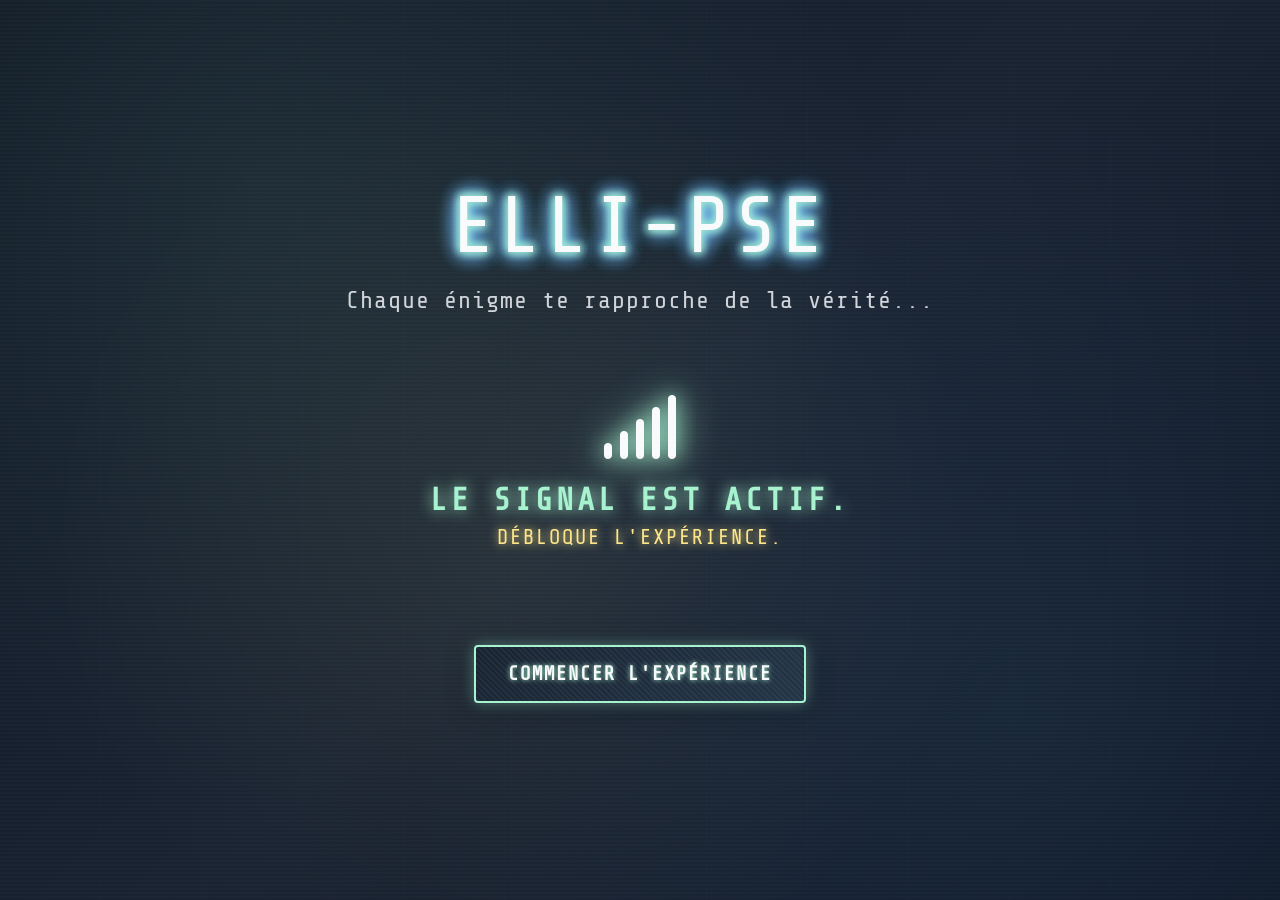
==== commit e66308ba: "Mise Ã  jour rÃ©seaux sociaux et contact" ====
--- a/public/index.html
+++ b/public/index.html
@@ -1,6 +1,15 @@
 <!DOCTYPE html>
 <html lang="fr">
 <head>
+    <!-- Google tag (gtag.js) -->
+    <script async src="https://www.googletagmanager.com/gtag/js?id=G-QVMQRR6X6D"></script>
+    <script>
+      window.dataLayer = window.dataLayer || [];
+      function gtag(){dataLayer.push(arguments);}
+      gtag('js', new Date());
+      gtag('config', 'G-QVMQRR6X6D');
+    </script>
+    
     <!-- ============================================
          ELLI-PSE - Expérience Interactive Transmédia
          Version: 1.5.20
@@ -333,21 +342,38 @@
             </div>
             
             <nav class="social-section" aria-label="Liens sociaux">
-                <a href="https://instagram.com/lgoprod" 
-                   target="_blank" 
-                   rel="noopener noreferrer" 
-                   class="social-link"
-                   aria-label="Suivez-nous sur Instagram @lgoprod (ouvre dans un nouvel onglet)">
-                    <i class="fab fa-instagram" aria-hidden="true"></i> 
-                    Suivez-nous sur Instagram : @lgoprod
-                </a>
-                <a href="mailto:grandeourseprod@gmail.com" 
-                   class="social-link"
-                   aria-label="Envoyer un email à grandeourseprod@gmail.com">
+                <h3 class="mission-title">
+                    <i class="fas fa-share-alt" aria-hidden="true"></i>
+                    Suivez l'expérience ELLI-PSE
+                </h3>
+                <ul class="social-list">
+                    <li>
+                        <a href="https://instagram.com/elli_pse1520" target="_blank" rel="noopener noreferrer" class="social-link">
+                            <i class="fab fa-instagram" aria-hidden="true"></i> Instagram @elli_pse1520
+                        </a>
+                    </li>
+                    <li>
+                        <a href="https://tiktok.com/@elli_pse1520" target="_blank" rel="noopener noreferrer" class="social-link">
+                            <i class="fab fa-tiktok" aria-hidden="true"></i> TikTok @elli_pse1520
+                        </a>
+                    </li>
+                    <li>
+                        <a href="https://youtube.com/@elli_pse1520" target="_blank" rel="noopener noreferrer" class="social-link">
+                            <i class="fab fa-youtube" aria-hidden="true"></i> YouTube @elli_pse1520
+                        </a>
+                    </li>
+                    <li>
+                        <a href="https://x.com/elli_pse1520" target="_blank" rel="noopener noreferrer" class="social-link">
+                            <i class="fab fa-x-twitter" aria-hidden="true"></i> X (Twitter) @elli_pse1520
+                        </a>
+                    </li>
+                </ul>
+                <p class="about-text" style="margin-top: 1.5rem; text-align: center;">
                     <i class="fas fa-envelope" aria-hidden="true"></i> 
-                    Contactez-nous : grandeourseprod@gmail.com
-                </a>
-</nav>
+                    Pour toute question ou contact : 
+                    <a href="mailto:grandeourseprod@gmail.com" class="social-link" style="display: inline;">grandeourseprod@gmail.com</a>
+                </p>
+            </nav>
             
             <p class="copyright">© 2025 – La Grande Ourse Prod</p>
         </section>
--- a/public/css/styles.css
+++ b/public/css/styles.css
@@ -1084,6 +1084,27 @@
 
 .social-link i {
     margin-right: 8px;
+}
+
+.social-list {
+    list-style: none;
+    padding: 0;
+    margin: 0;
+    display: flex;
+    flex-direction: column;
+    gap: 0.8rem;
+    width: 100%;
+}
+
+.social-list li {
+    display: flex;
+    justify-content: center;
+}
+
+.social-list .social-link {
+    width: 100%;
+    max-width: 350px;
+    justify-content: center;
 }
 
 .copyright {
@@ -2465,6 +2486,728 @@
     }
 }
 
+/* ==========================================================================
+   17. MESSAGE FIN DE COMPTE À REBOURS
+   ========================================================================== */
+.countdown-finished {
+    flex-direction: column;
+    gap: 0;
+}
+
+.countdown-message {
+    text-align: center;
+    padding: 2rem;
+    animation: fadeIn 1s ease, pulseCyan 3s infinite;
+}
+
+.countdown-message-icon {
+    font-size: 4rem;
+    color: var(--accent-cyan);
+    margin-bottom: 1rem;
+    text-shadow: 0 0 20px var(--accent-cyan), 0 0 40px var(--accent-cyan);
+    animation: pulse 2s infinite;
+}
+
+.countdown-message-text {
+    font-size: 2rem;
+    color: var(--accent-cyan);
+    text-transform: uppercase;
+    letter-spacing: 4px;
+    margin-bottom: 0.5rem;
+    text-shadow: 0 0 15px var(--accent-cyan);
+    font-weight: 600;
+}
+
+.countdown-message-subtext {
+    font-size: 1.3rem;
+    color: var(--accent-yellow);
+    text-transform: uppercase;
+    letter-spacing: 2px;
+    text-shadow: 0 0 10px var(--accent-yellow);
+    animation: blink 2s infinite;
+}
+
+/* ==========================================================================
+   18. MEDIA QUERIES RESPONSIVE AMÉLIORÉES
+   ========================================================================== */
+
+/* Tablettes et petits écrans */
+@media (max-width: 1024px) {
+    .terminal-frame {
+        max-width: 95%;
+        margin: 1rem;
+    }
+    
+    .enigme-folders-grid {
+        grid-template-columns: repeat(3, 1fr);
+    }
+    
+    .episodes-grid {
+        grid-template-columns: repeat(auto-fit, minmax(300px, 1fr));
+    }
+}
+
+/* Smartphones en mode paysage et tablettes */
+@media (max-width: 768px) {
+    /* Page d'accueil */
+    .container {
+        padding: 1.5rem;
+        max-width: 100%;
+    }
+    
+    .title {
+        font-size: 2.5rem;
+        letter-spacing: 2px;
+    }
+    
+    .subtitle {
+        font-size: 1rem;
+        margin-bottom: 2rem;
+    }
+    
+    /* Compte à rebours responsive */
+    .countdown {
+        gap: 0.8rem;
+        flex-wrap: wrap;
+        justify-content: center;
+    }
+    
+    .countdown-item {
+        flex: 0 0 auto;
+    }
+    
+    .countdown-value {
+        font-size: 1.8rem;
+        min-width: 55px;
+        padding: 0.4rem 0.6rem;
+    }
+    
+    .countdown-label {
+        font-size: 0.75rem;
+    }
+    
+    .countdown-message-text {
+        font-size: 1.5rem;
+        letter-spacing: 2px;
+    }
+    
+    .countdown-message-subtext {
+        font-size: 1rem;
+    }
+    
+    .countdown-message-icon {
+        font-size: 3rem;
+    }
+    
+    /* Boutons responsive */
+    .btn {
+        padding: 0.8rem 1.2rem;
+        font-size: 1rem;
+        margin: 0.5rem;
+        width: calc(100% - 1rem);
+        max-width: 300px;
+    }
+    
+    /* Terminal frame */
+    .terminal-frame {
+        padding: 1rem;
+        margin: 0.5rem;
+        width: calc(100% - 1rem);
+        border-radius: 6px;
+    }
+    
+    .terminal-header {
+        margin: -1rem -1rem 1.5rem -1rem;
+        padding: 0.8rem;
+        flex-wrap: wrap;
+        gap: 0.5rem;
+    }
+    
+    .terminal-title {
+        font-size: 0.85rem;
+        word-break: break-all;
+        flex: 1;
+        min-width: 0;
+    }
+    
+    .terminal-footer {
+        flex-direction: column;
+        gap: 0.5rem;
+        text-align: center;
+    }
+    
+    /* Menu responsive */
+    .menu-grid {
+        grid-template-columns: 1fr;
+        gap: 1rem;
+    }
+    
+    .menu-item {
+        min-height: 150px;
+        padding: 1.5rem;
+    }
+    
+    .menu-icon {
+        font-size: 2.5rem;
+    }
+    
+    .menu-item-title {
+        font-size: 1.2rem;
+    }
+    
+    .menu-desc {
+        font-size: 0.85rem;
+        max-width: 100%;
+    }
+    
+    .menu-title {
+        font-size: 2rem;
+        letter-spacing: 2px;
+    }
+    
+    .menu-subtitle {
+        font-size: 1rem;
+        white-space: normal;
+        animation: none;
+        margin-bottom: 2rem;
+    }
+    
+    /* Titre des pages */
+    .content-title {
+        font-size: 1.5rem;
+        letter-spacing: 1px;
+        margin-bottom: 1.5rem;
+    }
+    
+    /* Modal responsive */
+    .modal-content {
+        width: 95%;
+        max-width: 400px;
+        padding: 1.5rem;
+        margin: 1rem;
+    }
+    
+    .modal-title {
+        font-size: 1.2rem;
+        letter-spacing: 1px;
+    }
+    
+    .modal-input {
+        font-size: 1rem;
+        padding: 0.8rem;
+        letter-spacing: 2px;
+    }
+    
+    .modal-buttons {
+        flex-direction: column;
+        gap: 0.5rem;
+    }
+    
+    .modal-btn {
+        width: 100%;
+        margin: 0;
+    }
+    
+    /* Énigmes responsive */
+    .enigme-folders-grid {
+        grid-template-columns: repeat(2, 1fr);
+        gap: 1rem;
+    }
+    
+    .enigme-folder {
+        min-height: 120px;
+        padding: 1rem;
+    }
+    
+    .folder-icon {
+        font-size: 2rem;
+        margin-bottom: 0.5rem;
+    }
+    
+    .folder-title {
+        font-size: 1rem;
+    }
+    
+    .folder-status {
+        font-size: 0.75rem;
+    }
+    
+    /* Progression responsive */
+    .letters-discovered {
+        gap: 0.5rem;
+    }
+    
+    .letter-slot {
+        width: 40px;
+        height: 40px;
+        font-size: 1.3rem;
+    }
+    
+    .progress-bar {
+        height: 25px;
+    }
+    
+    .progress-text {
+        font-size: 0.8rem;
+    }
+    
+    .final-word {
+        padding: 1.5rem;
+    }
+    
+    .final-word-text {
+        font-size: 2.5rem;
+        letter-spacing: 4px;
+    }
+    
+    .final-word-title,
+    .final-word-subtitle {
+        font-size: 1rem;
+    }
+    
+    /* FAQ responsive */
+    .faq-item {
+        padding-left: 1rem;
+    }
+    
+    .faq-question {
+        font-size: 1.1rem;
+        flex-wrap: wrap;
+    }
+    
+    .faq-answer {
+        padding-left: 0;
+        font-size: 0.95rem;
+    }
+    
+    /* Section mission */
+    .mission-section {
+        padding: 1rem;
+        margin: 1.5rem 0;
+    }
+    
+    .mission-title {
+        font-size: 1.2rem;
+        flex-wrap: wrap;
+    }
+    
+    /* Social links */
+    .social-section {
+        gap: 0.8rem;
+    }
+    
+    .social-link {
+        font-size: 0.9rem;
+        padding: 0.5rem 0.8rem;
+        width: 100%;
+        justify-content: center;
+    }
+    
+    /* Épisodes responsive */
+    .episodes-grid {
+        grid-template-columns: 1fr;
+        gap: 1.5rem;
+    }
+    
+    .episode-card {
+        padding: 1.5rem;
+    }
+    
+    .episode-header {
+        margin-bottom: 1rem;
+    }
+    
+    .episode-number {
+        font-size: 1.3rem;
+    }
+    
+    .episode-status {
+        font-size: 0.7rem;
+        padding: 0.2rem 0.5rem;
+    }
+    
+    .episode-release-date {
+        font-size: 0.9rem;
+    }
+    
+    .episode-actions {
+        flex-direction: column;
+        gap: 0.8rem;
+    }
+    
+    .episode-btn {
+        width: 100%;
+        padding: 0.8rem;
+        font-size: 0.9rem;
+    }
+    
+    /* Liste épisodes responsive */
+    .episode-item {
+        flex-direction: column;
+        gap: 0.8rem;
+        text-align: center;
+        padding: 1rem;
+    }
+    
+    .episode-info {
+        align-items: center;
+    }
+    
+    .episode-label {
+        font-size: 1.1rem;
+    }
+    
+    .episode-date {
+        font-size: 0.85rem;
+    }
+    
+    .enigme-resolve-btn {
+        width: 100%;
+        justify-content: center;
+    }
+    
+    /* Notifications responsive */
+    .enigme-loading,
+    .enigme-notification,
+    .download-notification {
+        width: 90%;
+        max-width: 350px;
+        min-width: auto;
+        padding: 1.5rem;
+    }
+    
+    .enigme-notification-icon,
+    .download-notification-icon {
+        font-size: 2.5rem;
+    }
+    
+    .enigme-notification-text,
+    .download-notification-text {
+        font-size: 1rem;
+    }
+    
+    /* Fingerprint responsive */
+    .fingerprint-container {
+        width: 120px;
+        height: 120px;
+    }
+    
+    .fingerprint-icon {
+        font-size: 5rem;
+    }
+    
+    /* Section bonus responsive */
+    .bonus-section {
+        padding: 1rem;
+    }
+    
+    .bonus-section h3 {
+        font-size: 1rem;
+    }
+    
+    .bonus-files-grid {
+        grid-template-columns: 1fr;
+    }
+    
+    /* Authentification énigmes responsive */
+    .enigme-password-input {
+        width: 100%;
+        max-width: 100%;
+        font-size: 1rem;
+        padding: 0.8rem;
+        letter-spacing: 2px;
+    }
+    
+    .enigme-submit-btn,
+    .enigme-cancel-btn {
+        width: 100%;
+        margin: 0.3rem 0;
+    }
+    
+    .enigme-unlocked-content {
+        padding: 1rem;
+    }
+    
+    .enigme-unlocked-content h3 {
+        font-size: 1.1rem;
+        word-break: break-word;
+    }
+}
+
+/* Petits smartphones */
+@media (max-width: 480px) {
+    /* Page d'accueil */
+    .container {
+        padding: 1rem;
+    }
+    
+    .title {
+        font-size: 2rem;
+        letter-spacing: 1px;
+    }
+    
+    .subtitle {
+        font-size: 0.9rem;
+        margin-bottom: 1.5rem;
+    }
+    
+    /* Compte à rebours très petit écran */
+    .countdown {
+        gap: 0.5rem;
+    }
+    
+    .countdown-value {
+        font-size: 1.5rem;
+        min-width: 45px;
+        padding: 0.3rem 0.5rem;
+    }
+    
+    .countdown-label {
+        font-size: 0.65rem;
+    }
+    
+    .countdown-message {
+        padding: 1rem;
+    }
+    
+    .countdown-message-icon {
+        font-size: 2.5rem;
+    }
+    
+    .countdown-message-text {
+        font-size: 1.2rem;
+        letter-spacing: 1px;
+    }
+    
+    .countdown-message-subtext {
+        font-size: 0.9rem;
+        letter-spacing: 1px;
+    }
+    
+    /* Boutons petits écrans */
+    .btn {
+        padding: 0.7rem 1rem;
+        font-size: 0.9rem;
+        letter-spacing: 1px;
+    }
+    
+    /* Menu titre */
+    .menu-title {
+        font-size: 1.8rem;
+    }
+    
+    .menu-subtitle {
+        font-size: 0.9rem;
+    }
+    
+    /* Énigmes grille 1 colonne */
+    .enigme-folders-grid {
+        grid-template-columns: 1fr;
+        gap: 0.8rem;
+    }
+    
+    .enigme-folder {
+        min-height: 100px;
+        padding: 0.8rem;
+        flex-direction: row;
+        justify-content: flex-start;
+        gap: 1rem;
+    }
+    
+    .folder-icon {
+        font-size: 1.8rem;
+        margin-bottom: 0;
+    }
+    
+    .folder-title {
+        font-size: 0.95rem;
+    }
+    
+    .folder-status {
+        font-size: 0.7rem;
+    }
+    
+    /* Progression petits écrans */
+    .letter-slot {
+        width: 35px;
+        height: 35px;
+        font-size: 1.1rem;
+    }
+    
+    .progress-bar {
+        height: 22px;
+    }
+    
+    .progress-text {
+        font-size: 0.75rem;
+    }
+    
+    .final-word-text {
+        font-size: 2rem;
+        letter-spacing: 2px;
+    }
+    
+    /* Modal petits écrans */
+    .modal-content {
+        padding: 1rem;
+    }
+    
+    .modal-title {
+        font-size: 1.1rem;
+        margin-bottom: 1rem;
+    }
+    
+    .modal-input {
+        font-size: 0.95rem;
+        padding: 0.7rem;
+        letter-spacing: 1px;
+        margin-bottom: 1rem;
+    }
+    
+    /* Terminal frame */
+    .terminal-frame {
+        border-radius: 4px;
+    }
+    
+    .terminal-title {
+        font-size: 0.7rem;
+    }
+    
+    .terminal-controls {
+        display: none;
+    }
+    
+    /* Contenu pages */
+    .content-title {
+        font-size: 1.3rem;
+    }
+    
+    .about-text {
+        font-size: 0.95rem;
+    }
+    
+    /* Back button */
+    .back-btn {
+        font-size: 0.85rem;
+        padding: 0.6rem 1rem;
+    }
+    
+    /* Notifications */
+    .enigme-loading,
+    .enigme-notification,
+    .download-notification {
+        width: 95%;
+        padding: 1rem;
+    }
+    
+    /* Fingerprint */
+    .fingerprint-container {
+        width: 100px;
+        height: 100px;
+    }
+    
+    .fingerprint-icon {
+        font-size: 4rem;
+    }
+}
+
+/* Très petits écrans (iPhone SE, etc.) */
+@media (max-width: 360px) {
+    .title {
+        font-size: 1.7rem;
+    }
+    
+    .countdown-value {
+        font-size: 1.3rem;
+        min-width: 40px;
+        padding: 0.25rem 0.4rem;
+    }
+    
+    .countdown-label {
+        font-size: 0.6rem;
+    }
+    
+    .letter-slot {
+        width: 30px;
+        height: 30px;
+        font-size: 1rem;
+    }
+    
+    .menu-title {
+        font-size: 1.5rem;
+    }
+    
+    .menu-item {
+        min-height: 130px;
+    }
+    
+    .menu-icon {
+        font-size: 2rem;
+    }
+    
+    .menu-item-title {
+        font-size: 1rem;
+    }
+    
+    .btn {
+        font-size: 0.85rem;
+        padding: 0.6rem 0.8rem;
+    }
+}
+
+/* Orientation paysage sur mobile */
+@media (max-height: 500px) and (orientation: landscape) {
+    .container {
+        padding: 0.5rem 1rem;
+    }
+    
+    .title {
+        font-size: 2rem;
+        margin-bottom: 0.5rem;
+    }
+    
+    .subtitle {
+        font-size: 0.9rem;
+        margin-bottom: 1rem;
+    }
+    
+    .countdown {
+        margin-bottom: 1rem;
+    }
+    
+    .countdown-value {
+        font-size: 1.5rem;
+        min-width: 50px;
+    }
+    
+    .countdown-message {
+        padding: 0.5rem;
+    }
+    
+    .countdown-message-icon {
+        font-size: 2rem;
+        margin-bottom: 0.5rem;
+    }
+    
+    .countdown-message-text {
+        font-size: 1.2rem;
+    }
+    
+    .countdown-message-subtext {
+        font-size: 0.9rem;
+    }
+    
+    .btn {
+        padding: 0.6rem 1rem;
+        margin: 0.3rem;
+    }
+    
+    .modal-content {
+        max-height: 90vh;
+        overflow-y: auto;
+    }
+}
+
 /* Préférence pour les mouvements réduits */
 @media (prefers-reduced-motion: reduce) {
     *,
